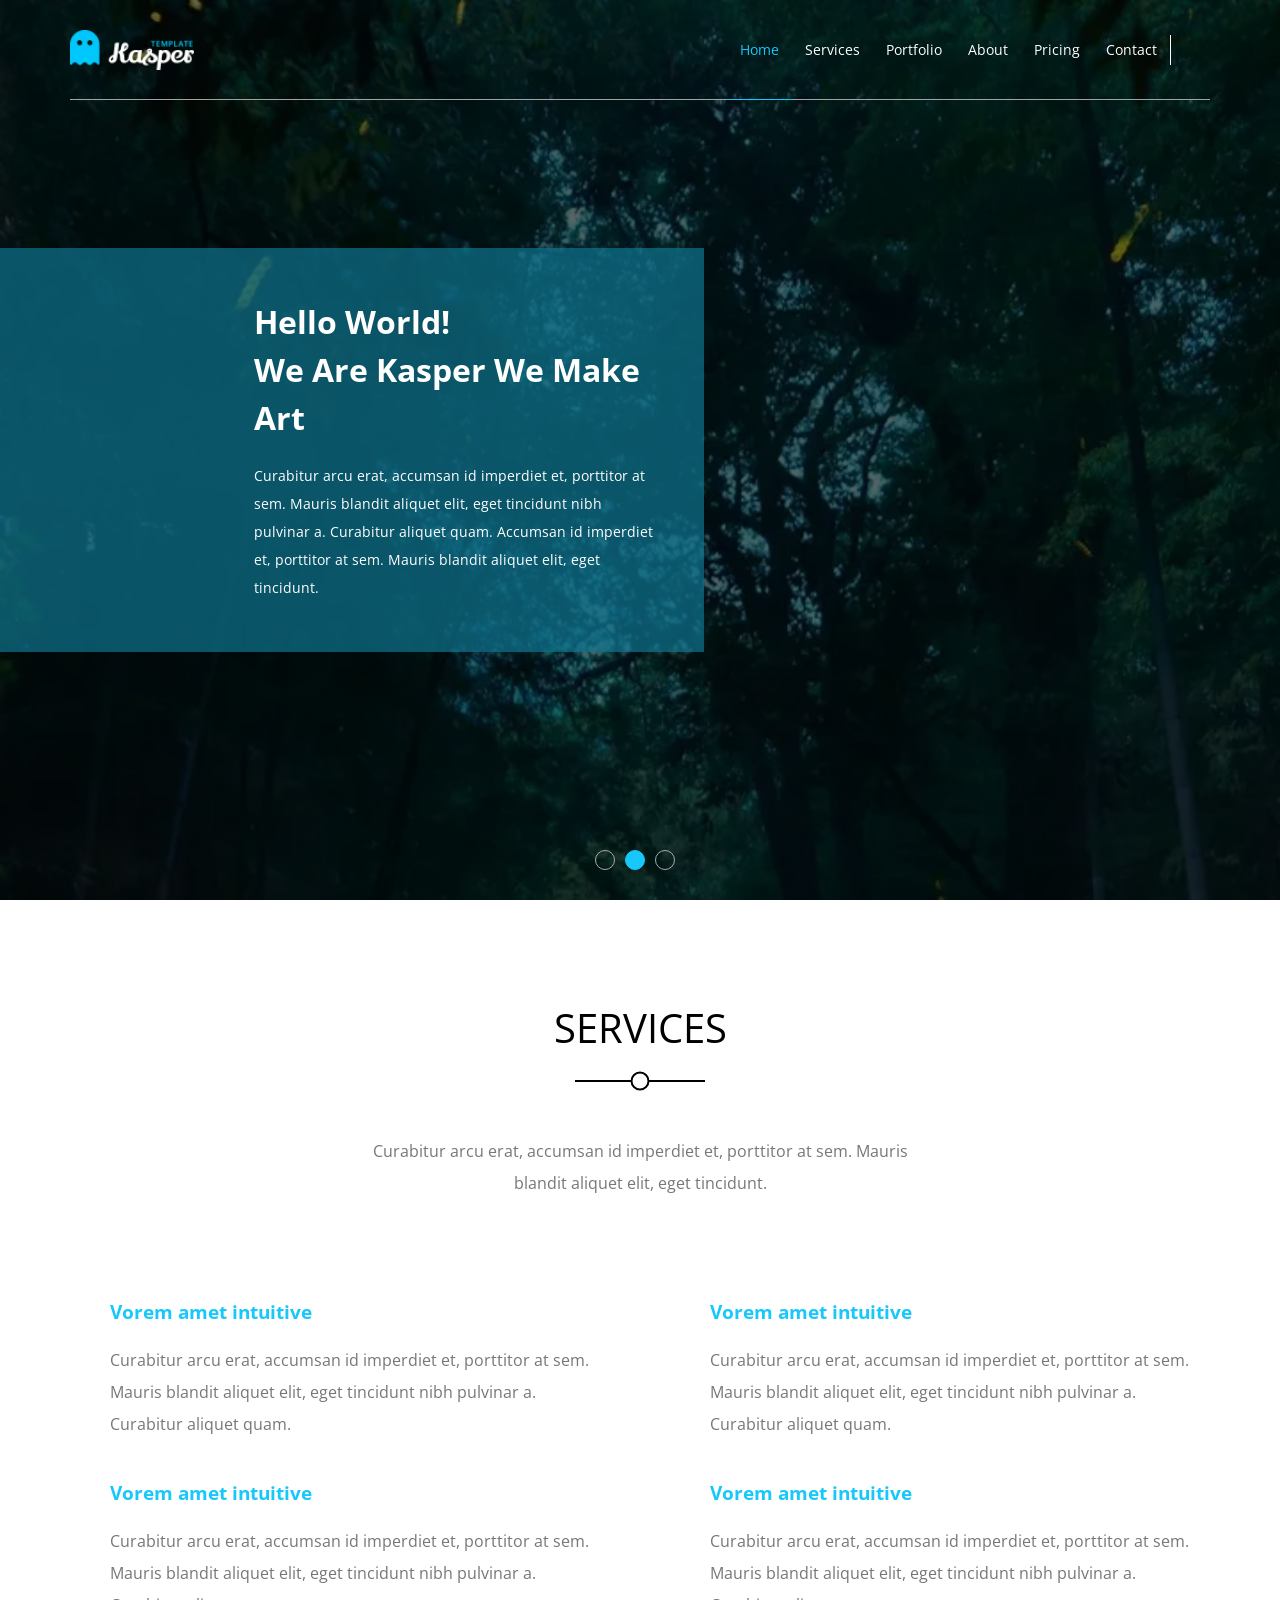
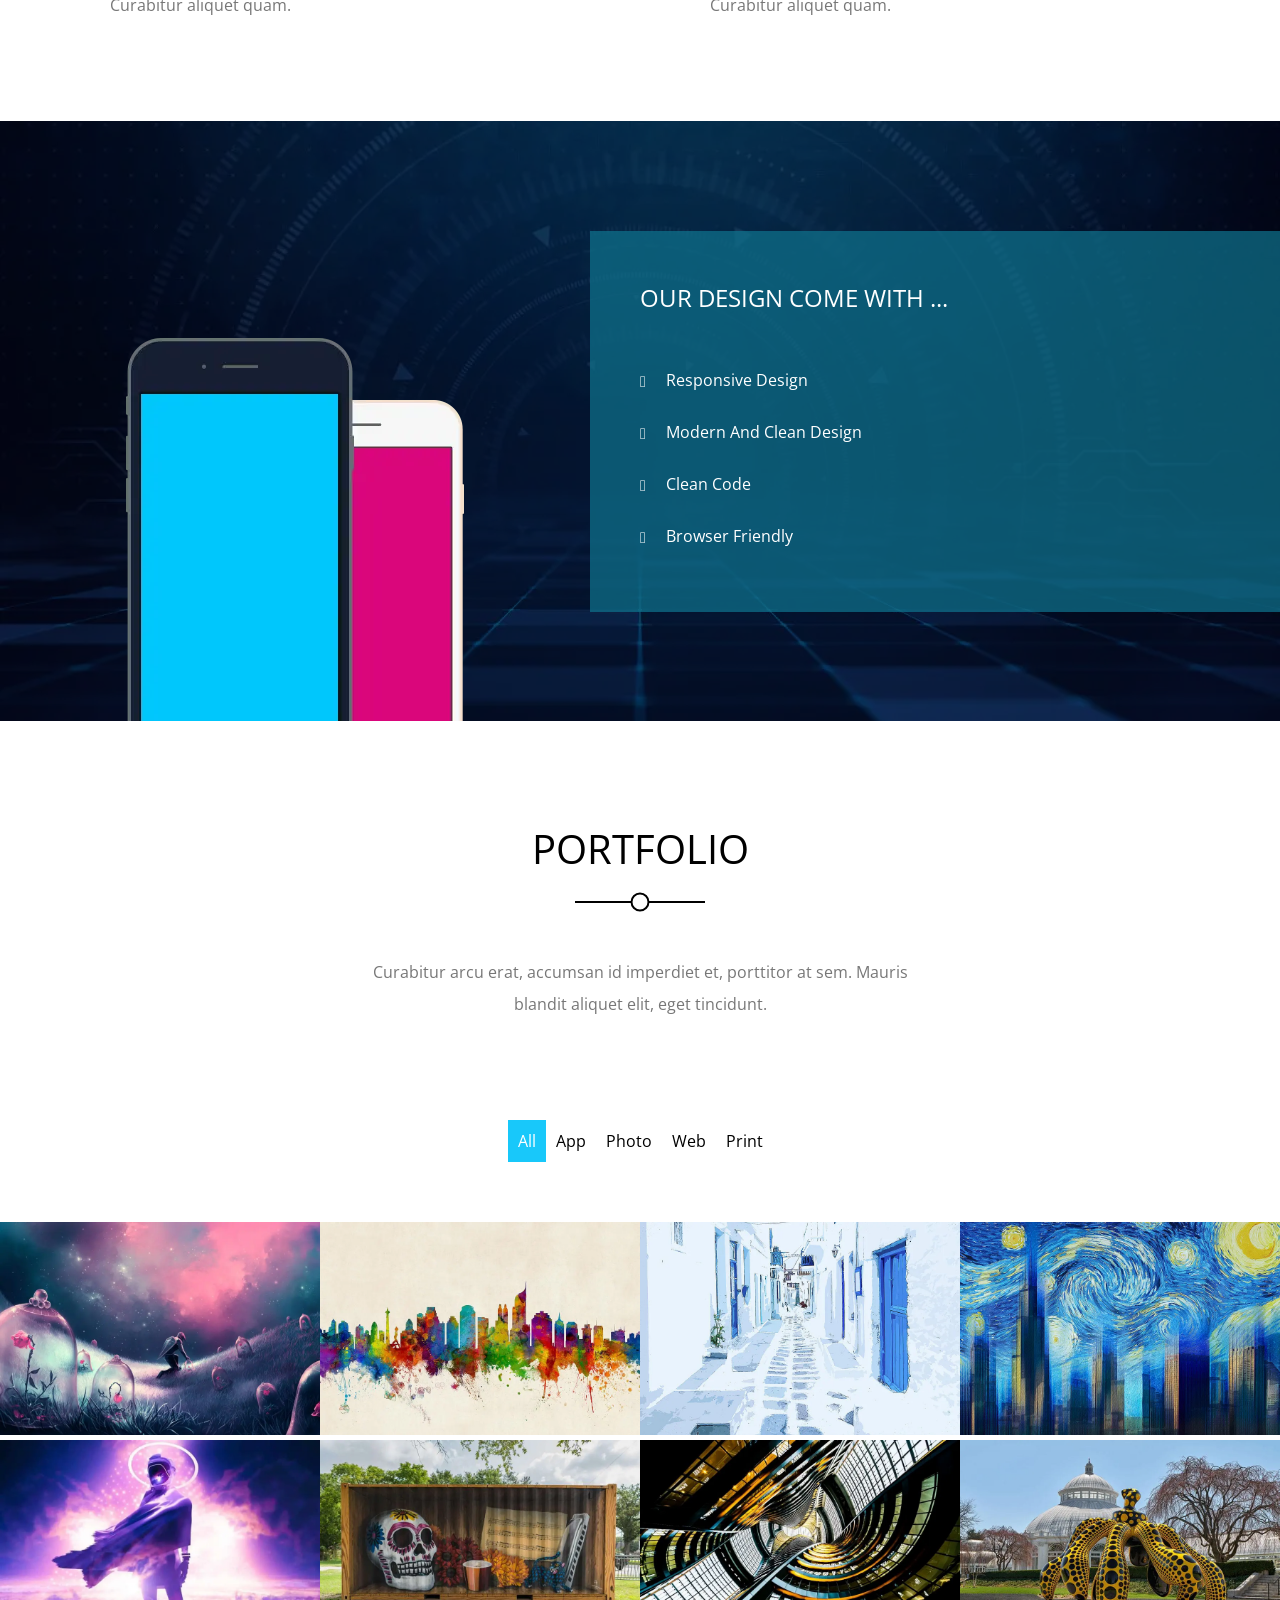
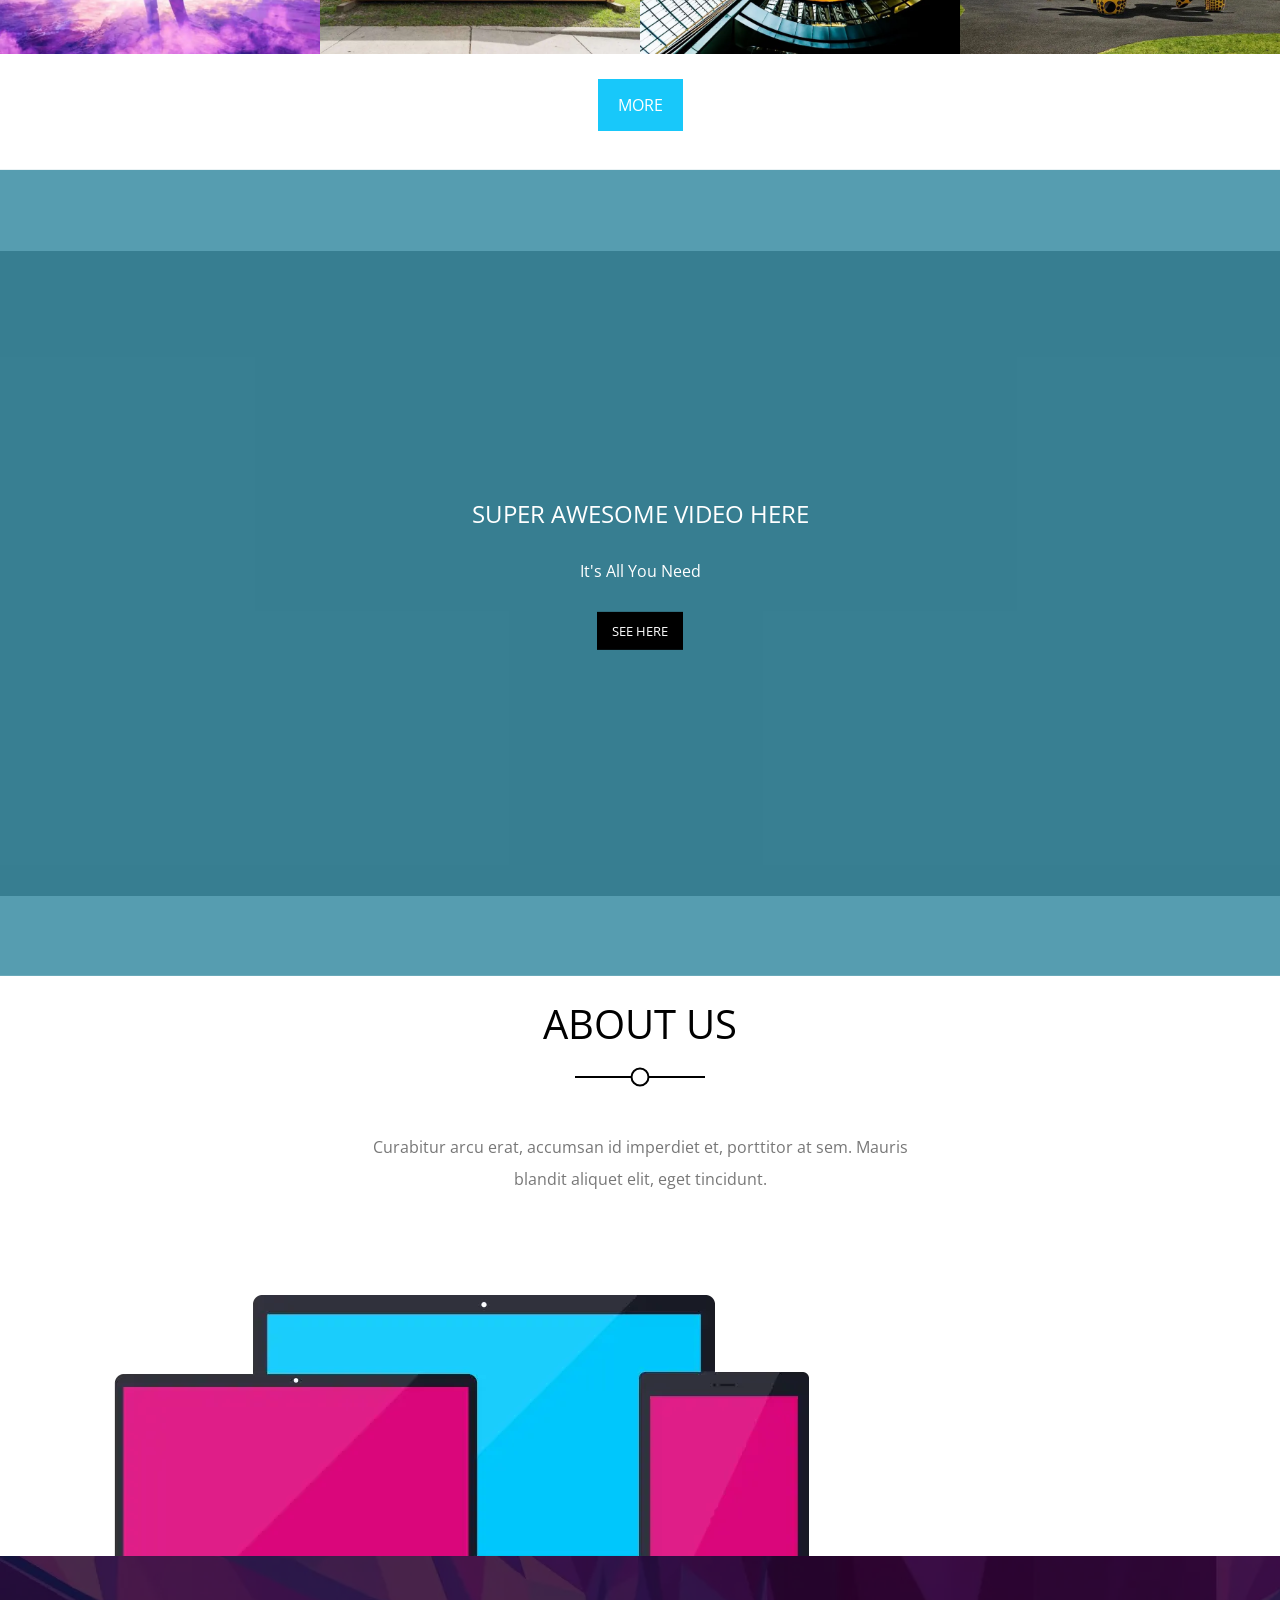
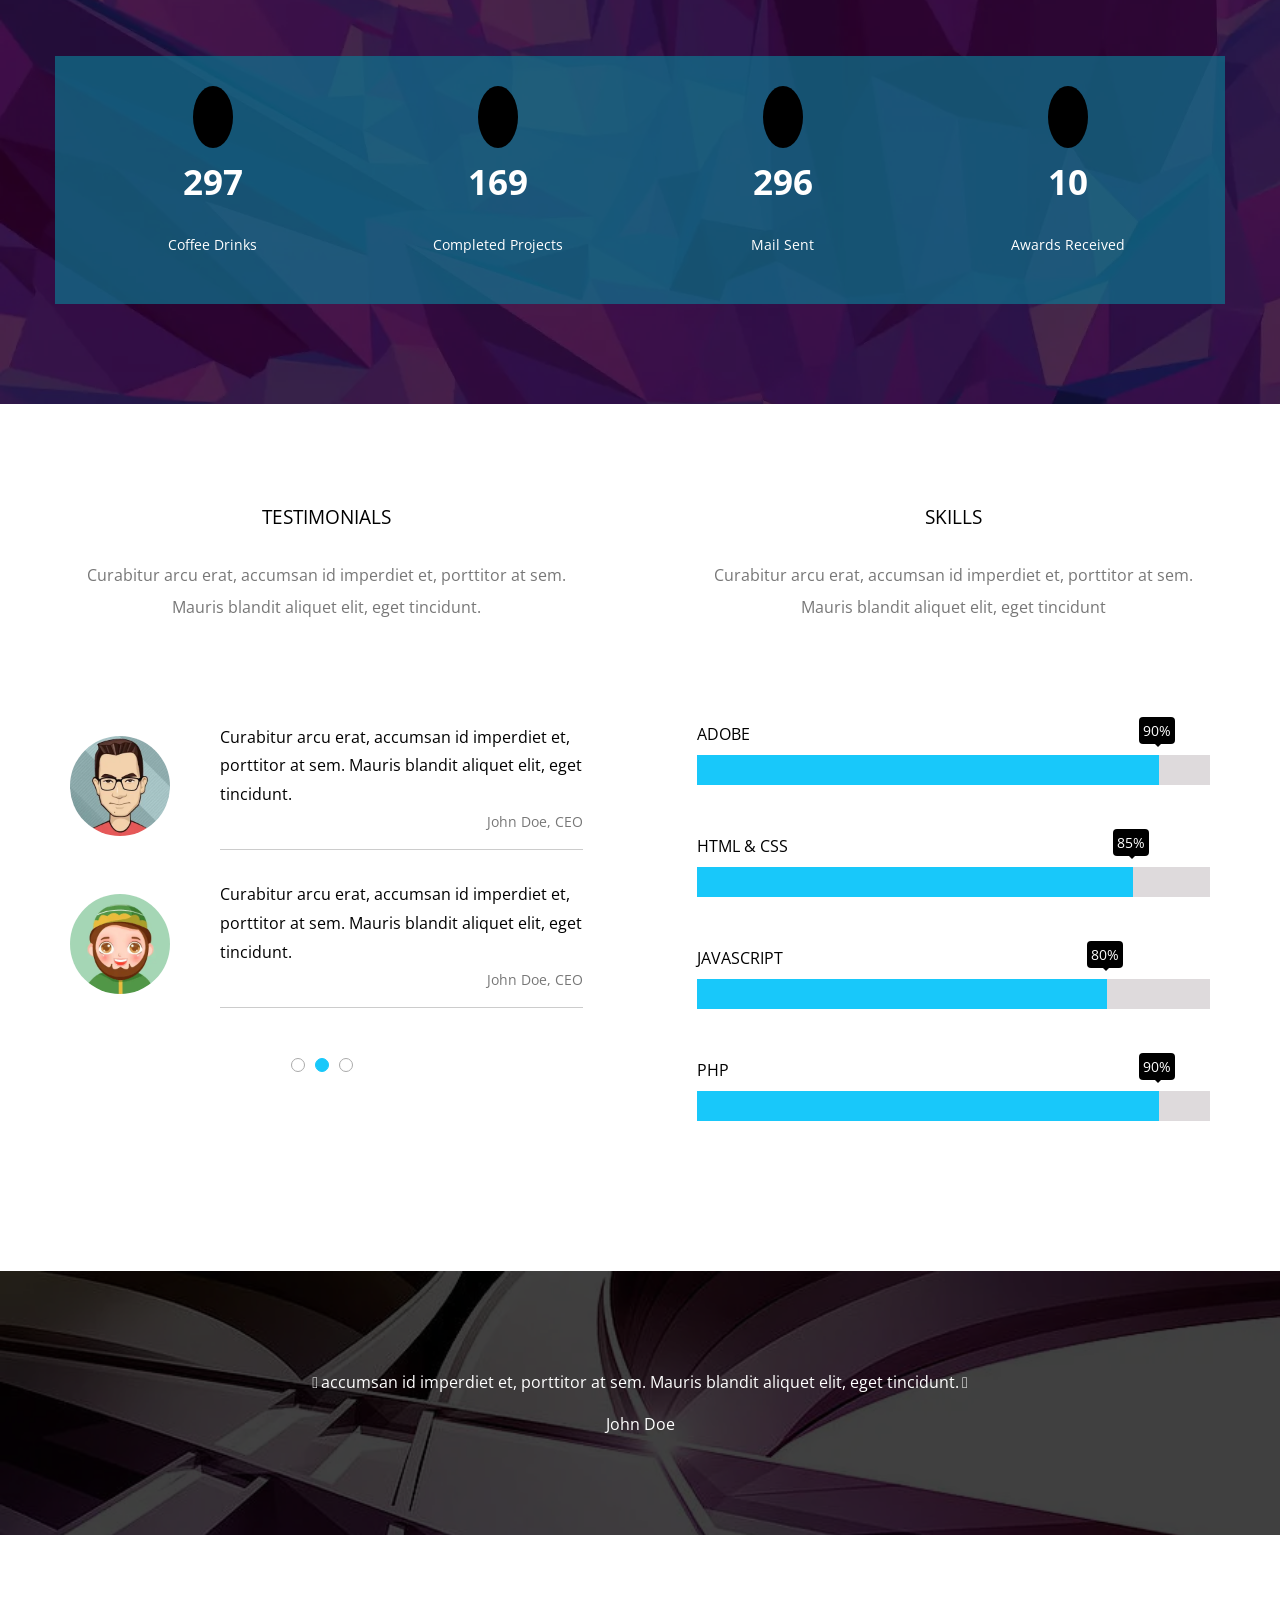
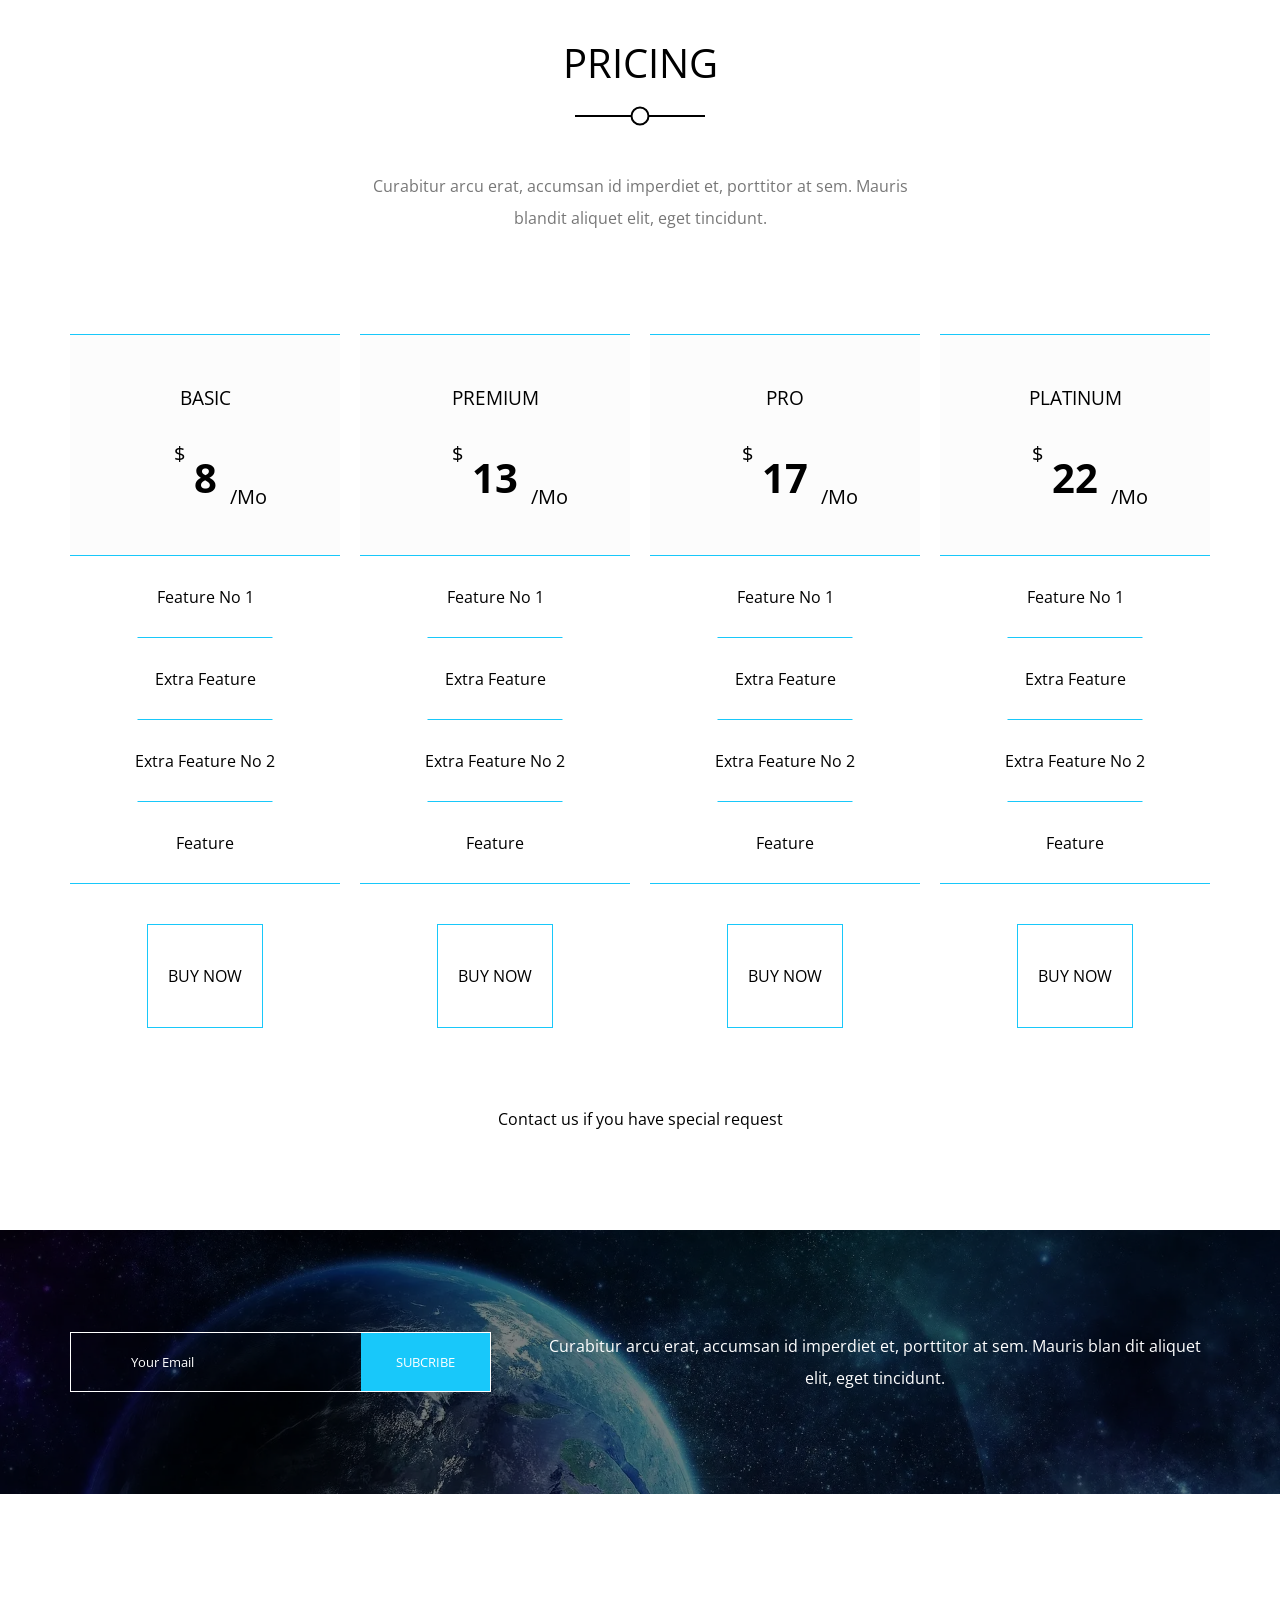
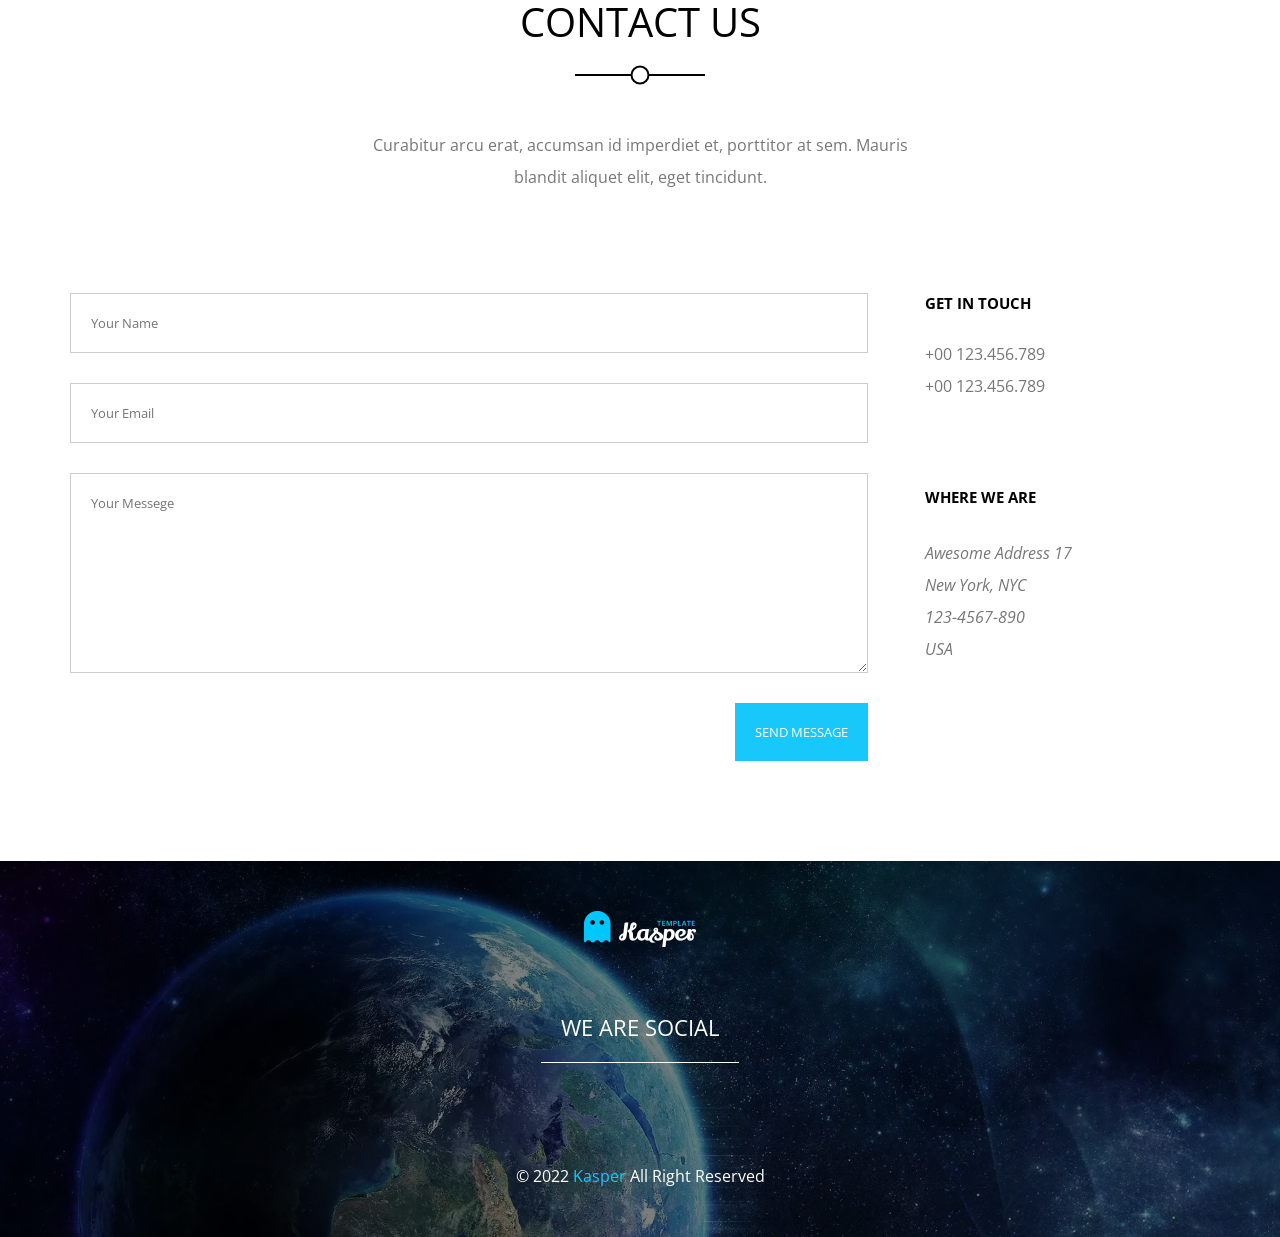
==== index.html @ f3345adc "Second Web Template But With JS" ====
<!DOCTYPE html>
<html>
  <head>
    <meta charset="utf-8" />
    <meta http-equiv="X-UA-Compatible" content="ie=edge" />
    <meta name="viewport" content="width=device-width" />
    <meta name="" content="width=device-width" />
    <title>Kasper | Template Two</title>
    <!-- Main Template CSS File -->
    <link rel="stylesheet" href="css/main.css" />
    <!-- Font Awesome Library -->
    <link rel="stylesheet" href="css/all.min.css" />
    <!-- Render All Elements Normally -->
    <link rel="stylesheet" href="css/normalize.css" />
    <!-- Google Fonts -->
    <link rel="preconnect" href="https://fonts.googleapis.com" />
    <link rel="preconnect" href="https://fonts.gstatic.com" crossorigin />
    <link
      href="https://fonts.googleapis.com/css2?family=Open+Sans:wght@400;700&display=swap"
      rel="stylesheet"
    />
    <!-- Set the favicon for the website -->
    <link rel="shortcut icon" href="assets/favicon.webp" type="image/x-icon" />
  </head>
  <body>
    <!-- Start Header -->
    <header>
      <div class="container">
        <img src="assets/logo.webp" alt="logo" />
        <nav>
          <i class="fas fa-bars toggle-menu"></i>
          <ul>
            <li><a href="#home" class="active">Home</a></li>
            <li><a href="#services">Services</a></li>
            <li><a href="#portfolio">Portfolio</a></li>
            <li><a href="#about">About</a></li>
            <li><a href="#pricing">Pricing</a></li>
            <li><a href="#contact">Contact</a></li>
          </ul>
          <div class="form">
            <i class="fas fa-search"></i>
            <input class="search" type="search" id="header-search"> 
          </div>
        </nav>
      </div>
    </header>
    <!-- End Header -->
    <!-- Start Landing -->
    <div id="home" class="landing">
      <div class="overlay">
        <div class="text">
          <div class="content">
            <h2>
              Hello World! <br />
              We Are Kasper We Make Art
            </h2>
            <p>
              Curabitur arcu erat, accumsan id imperdiet et, porttitor at sem.
              Mauris blandit aliquet elit, eget tincidunt nibh pulvinar a.
              Curabitur aliquet quam. Accumsan id imperdiet et, porttitor at
              sem. Mauris blandit aliquet elit, eget tincidunt.
            </p>
          </div>
        </div>
      </div>
      <div class="fas fa-angle-left change-pos fa-2x"></div>
      <div class="fas fa-angle-right change-pos fa-2x"></div>
      <ul>
        <li></li>
        <li class="active"></li>
        <li></li>
      </ul>
    </div>
    <!-- End Landing -->
    <!-- Start Services -->
    <div id="services" class="services">
      <div class="container">
        <div class="main-heading">
          <h2>services</h2>
          <p>
            Curabitur arcu erat, accumsan id imperdiet et, porttitor at sem.
            Mauris blandit aliquet elit, eget tincidunt.
          </p>
        </div>
        <div class="boxes">
          <div class="box st">
            <i class="fas fa-desktop fa-3x"></i>
            <div class="text">
              <h3>Vorem amet intuitive</h3>
              <p>
                Curabitur arcu erat, accumsan id imperdiet et, porttitor at sem.
                Mauris blandit aliquet elit, eget tincidunt nibh pulvinar a.
                Curabitur aliquet quam.
              </p>
            </div>
          </div>
          <div class="box nd">
            <i class="fas fa-cog fa-3x"></i>
            <div class="text">
              <h3>Vorem amet intuitive</h3>
              <p>
                Curabitur arcu erat, accumsan id imperdiet et, porttitor at sem.
                Mauris blandit aliquet elit, eget tincidunt nibh pulvinar a.
                Curabitur aliquet quam.
              </p>
            </div>
          </div>
          <div class="box 3th">
            <i class="fas fa-pencil-ruler fa-3x"></i>
            <div class="text">
              <h3>Vorem amet intuitive</h3>
              <p>
                Curabitur arcu erat, accumsan id imperdiet et, porttitor at sem.
                Mauris blandit aliquet elit, eget tincidunt nibh pulvinar a.
                Curabitur aliquet quam.
              </p>
            </div>
          </div>
          <div class="box 4th">
            <i class="fas fa-camera fa-3x"></i>
            <div class="text">
              <h3>Vorem amet intuitive</h3>
              <p>
                Curabitur arcu erat, accumsan id imperdiet et, porttitor at sem.
                Mauris blandit aliquet elit, eget tincidunt nibh pulvinar a.
                Curabitur aliquet quam.
              </p>
            </div>
          </div>
        </div>
      </div>
    </div>
    <!-- End Services -->
    <!-- Start Design -->
    <div class="design">
      <div id="design-image" class="image">
        <img src="./assets/mobile.webp" alt="mobile" />
      </div>
      <div id="design-text" class="text">
        <h2>our design come with ...</h2>
        <ul>
          <li>Responsive Design</li>
          <li>Modern And Clean Design</li>
          <li>Clean Code</li>
          <li>Browser Friendly</li>
        </ul>
      </div>
    </div>
    <!-- End Design -->
    <!-- Start Portfolio -->
    <div id="portfolio" class="portfolio">
      <div class="container">
        <div class="main-heading">
          <h2>portfolio</h2>
          <p>
            Curabitur arcu erat, accumsan id imperdiet et, porttitor at sem.
            Mauris blandit aliquet elit, eget tincidunt.
          </p>
        </div>
        <ul class="shuffle">
          <li class="active">All</li>
          <li>App</li>
          <li>Photo</li>
          <li>Web</li>
          <li>Print</li>
        </ul>
      </div>
      <div class="imgs-container">
        <div class="box">
          <img src="assets/shuffle-01.webp" alt="" />
          <div class="caption">
            <h4>Awesome Image</h4>
            <p>Photography</p>
          </div>
        </div>
        <div class="box">
          <img src="assets/shuffle-02.webp" alt="" />
          <div class="caption">
            <h4>Awesome Image</h4>
            <p>Photography</p>
          </div>
        </div>
        <div class="box">
          <img src="assets/shuffle-03.webp" alt="" />
          <div class="caption">
    <h4>Awesome Image</h4>
            <p>Photography</p>
          </div>
        </div>
        <div class="box">
          <img src="assets/shuffle-04.webp" alt="" />
          <div class="caption">
            <h4>Awesome Image</h4>
            <p>Photography</p>
          </div>
        </div>
        <div class="box">
          <img src="assets/shuffle-05.webp" alt="" />
          <div class="caption">
            <h4>Awesome Image</h4>
            <p>Photography</p>
          </div>
        </div>
        <div class="box">
          <img src="assets/shuffle-06.webp" alt="" />
          <div class="caption">
            <h4>Awesome Image</h4>
            <p>Photography</p>
          </div>
        </div>
        <div class="box">
          <img src="assets/shuffle-07.webp" alt="" />
          <div class="caption">
            <h4>Awesome Image</h4>
            <p>Photography</p>
          </div>
        </div>
        <div class="box">
          <img src="assets/shuffle-08.webp" alt="" />
          <div class="caption">
            <h4>Awesome Image</h4>
            <p>Photography</p>
          </div>
        </div>
      </div>
      <div class="more">
        <a href="#">more</a>
      </div>
    </div>
    <!-- End Portfolio -->
    <!-- Start Video -->
    <div class="video">
      <video muted autoplay loop>
        <source src="assets/awesome-video.mp4" type="video/mp4" />
      </video>
      <div class="text">
        <h2>Super Awesome Video Here</h2>
        <p>It's All You Need</p>
        <button>See Here</button>
      </div>
    </div>
    <!-- End Video -->
    <!-- Start About -->
    <div id="about" class="about">
      <div class="container">
        <div class="main-heading">
          <h2>about us</h2>
          <p>
            Curabitur arcu erat, accumsan id imperdiet et, porttitor at sem.
            Mauris blandit aliquet elit, eget tincidunt.
          </p>
        </div>
        <img id="about-image" src="./assets/about.webp" alt="" />
      </div>
    </div>
    <!-- End About -->
    <!-- Start Status -->
    <div class="status">
      <div class="container">
        <div class="box">
          <i class="fas fa-mug-hot"></i>
          <span class="num" data-goal="1236">0</span>
          <p>Coffee Drinks</p>
        </div>
        <div class="box">
          <i class="fas fa-folder"></i>
          <span class="num" data-goal="256">0</span>
          <p>Completed Projects</p>
        </div>
        <div class="box">
          <i class="fas fa-envelope"></i>
          <span class="num" data-goal="1743">0</span>
          <p>Mail Sent</p>
        </div>
        <div class="box">
          <i class="fas fa-trophy"></i>
          <span class="num" data-goal="17">0</span>
          <p>Awards Received</p>
        </div>
      </div>
    </div>
    <!-- End Status -->
    <div class="ourskills">
      <div class="container">
        <div class="testimonials">
          <h3>Testimonials</h3>
          <p>
            Curabitur arcu erat, accumsan id imperdiet et, porttitor at sem.
            Mauris blandit aliquet elit, eget tincidunt.
          </p>
          <div class="person">
            <img src="assets/skills-01.webp" alt="" />
            <div class="text">
              Curabitur arcu erat, accumsan id imperdiet et, porttitor at sem.
              Mauris blandit aliquet elit, eget tincidunt.
              <p>John Doe, CEO</p>
            </div>
          </div>
          <div class="person">
            <img src="assets/skills-02.webp" alt="" />
            <div class="text">
              Curabitur arcu erat, accumsan id imperdiet et, porttitor at sem.
              Mauris blandit aliquet elit, eget tincidunt.
              <p>John Doe, CEO</p>
            </div>
          </div>
          <ul class="bullets">
            <li></li>
            <li class="active"></li>
            <li></li>
          </ul>
        </div>

        <div class="skills">
          <h3>Skills</h3>
          <p>
            Curabitur arcu erat, accumsan id imperdiet et, porttitor at sem.
            Mauris blandit aliquet elit, eget tincidunt
          </p>
          <div class="prog-holder">
            <h4>Adobe</h4>
            <div class="prog">
              <span style="width: 0" data-progress="90%"></span>
            </div>
          </div>
          <div class="prog-holder">
            <h4>Html &amp; Css</h4>
            <div class="prog">
              <span style="width: 0" data-progress="85%"></span>
            </div>
          </div>
          <div class="prog-holder">
            <h4>Javascript</h4>
            <div class="prog">
              <span style="width: 0" data-progress="80%"></span>
            </div>
          </div>
          <div class="prog-holder">
            <h4>Php</h4>
            <div class="prog">
              <span style="width: 0" data-progress="90%"></span>
            </div>
          </div>
        </div>
      </div>
    </div>
    <!-- End OurSkills -->
    <!-- Start Quote -->
    <div class="qoute">
      <div class="container">
        <q
          >accumsan id imperdiet et, porttitor at sem. Mauris blandit aliquet
          elit, eget tincidunt.</q
        >
        <span>John Doe</span>
      </div>
    </div>
    <!-- End Quote -->
    <!-- Start Pricing -->
    <div id="pricing" class="pricing">
      <div class="container">
        <div class="main-heading">
          <h2>pricing</h2>
          <p>
            Curabitur arcu erat, accumsan id imperdiet et, porttitor at sem.
            Mauris blandit aliquet elit, eget tincidunt.
          </p>
        </div>
        <div class="plans">
          <div class="plan">
            <div class="head">
              <h3>basic</h3>
              <span class="price" data-goal="19">0</span>
            </div>
            <ul>
              <li>Feature No 1</li>
              <li>Extra Feature</li>
              <li>Extra Feature No 2</li>
              <li>Feature</li>
            </ul>
            <div class="footer">
              <a href="#" class="buy">buy now</a>
            </div>
          </div>
          <div class="plan">
            <div class="head">
              <h3>premium</h3>
              <span class="price" data-goal="29">0</span>
            </div>
            <ul>
              <li>Feature No 1</li>
              <li>Extra Feature</li>
              <li>Extra Feature No 2</li>
              <li>Feature</li>
            </ul>
            <div class="footer">
              <a href="#" class="buy">buy now</a>
            </div>
          </div>
          <div class="plan">
            <div class="head">
              <h3>pro</h3>
              <span class="price" data-goal="39">0</span>
            </div>
            <ul>
              <li>Feature No 1</li>
              <li>Extra Feature</li>
              <li>Extra Feature No 2</li>
              <li>Feature</li>
            </ul>
            <div class="footer">
              <a href="#" class="buy">buy now</a>
            </div>
          </div>
          <div class="plan">
            <div class="head">
              <h3>platinum</h3>
              <span class="price" data-goal="49">0</span>
            </div>
            <ul>
              <li>Feature No 1</li>
              <li>Extra Feature</li>
              <li>Extra Feature No 2</li>
              <li>Feature</li>
            </ul>
            <div class="footer">
              <a href="#" class="buy">buy now</a>
            </div>
          </div>
        </div>
        <p class="contact-p">Contact us if you have special request</p>
      </div>
    </div>
    <!-- End Pricing -->
    <!-- Start Subscribe -->
    <div class="subscribe">
      <div class="container">
        <form action="">
          <i class="far fa-envelope fa-lg"></i>
          <input type="email" name="mail" placeholder="Your Email" />
          <input type="submit" value="Subcribe" />
        </form>
        <p>
          Curabitur arcu erat, accumsan id imperdiet et, porttitor at sem.
          Mauris blan dit aliquet elit, eget tincidunt.
        </p>
      </div>
    </div>
    <!-- End Subscribe -->
    <!-- Start Contact -->
    <div id="contact" class="contact">
      <div class="container">
        <div class="main-heading">
          <h2>contact us</h2>
          <p>
            Curabitur arcu erat, accumsan id imperdiet et, porttitor at sem.
            Mauris blandit aliquet elit, eget tincidunt.
          </p>
        </div>
        <div class="content">
          <form action="">
            <input
              type="text"
              class="main-input"
              name="name"
              placeholder="Your Name"
            />
            <input
              type="email"
              name="mail"
              class="main-input"
              placeholder="Your Email"
            />
            <textarea
              name="message"
              class="main-input"
              placeholder="Your Messege"
            ></textarea>
            <input type="submit" value="Send Message" />
          </form>
          <div class="info">
            <h4>Get In Touch</h4>
            <span class="phone">+00 123.456.789</span>
            <span class="phone">+00 123.456.789</span>
            <h4>Where We Are</h4>
            <address>
              Awesome Address 17 <br />
              New York, NYC <br />
              123-4567-890 <br />
              USA
            </address>
          </div>
        </div>
      </div>
    </div>
    <!-- End Contact -->
    <!-- Start Footer -->
    <footer>
      <div class="container">
        <img src="assets/logo.webp" alt="" />
        <p>we are social</p>
        <div class="social-icons">
          <i class="fab fa-facebook"></i>
          <i class="fab fa-twitter"></i>
          <i class="fas fa-home"></i>
          <i class="fab fa-linkedin"></i>
        </div>
        <p class="copyright">&copy; 2022 <span>Kasper</span> All Right Reserved </p>
      </div>
    </footer>
    <!-- End Footer -->
    <!-- Eruda Web Dev -->
    <!-- <script src="./eruda.js"></script> -->
    <!-- <script>eruda.init();</script> -->
    <script src="js/main.js"></script>
  </body>
</html>
---- css/main.css ----
:root {
  --main-transition: .8s;
}

/* Start Global Rules */
* {
  box-sizing: border-box;
  font-family: "Open Sans", sans-serif;
  margin: 0;
  padding: 0;
}

html {
  scroll-behavior: smooth;
}

body {
  font-family: "Open Sans", sans-serif;
  position: relative;
}

.container {
  padding-left: 15px;
  padding-right: 15px;
  margin-left: auto;
  margin-right: auto;
}

@media (min-width: 768px) {
  .container {
    width: 750px;
  }
}

@media (min-width: 992px) {
  .container {
    width: 970px;
  }
}

@media (min-width: 1200px) {
  .container {
    width: 1170px;
  }
}

ul li {
  list-style: none;
}

/* Start Components*/
.main-heading {
  text-align: center;
}
.main-heading h2 {
  padding-bottom: 80px;
  font-size: 40px;
  font-weight: normal;
  text-transform: uppercase;
  position: relative;
}
.main-heading h2:before {
  content: "";
  position: absolute;
  top: 60%;
  left: 50%;
  height: 2px;
  width: 130px;
  background-color: #000;
  transform: translate(-50%, -50%);
}
.main-heading h2:after {
  content: "";
  position: absolute;
  top: 60%;
  left: 50%;
  height: 15px;
  width: 15px;
  background-color: #fff;
  border: 2px solid #000;
  border-radius: 50%;
  transform: translate(-50%, -50%);
}
.main-heading p {
  text-align: center;
  width: 550px;
  max-width: 100%;
  color: #777;
  line-height: 2;
  font-weight: normal;
  margin: auto;
  margin-bottom: 100px;
}
.box i {
  transition: var(--main-transition);
}

/* End Components */
/* End Global Rules */
/* Start Header */
header {
  width: 100%;
  position: absolute;
  left: 0;
  z-index: 3;
}
header .container {
  min-height: 97px;
  display: flex;
  justify-content: space-between;
  align-items: center;
  position: relative;
}
header .container::after {
  content: "";
  position: absolute;
  left: 15px;
  bottom: 0;
  height: 1px;
  width: calc(100% - 30px);
  background-color: #a2a2a2;
}
header .container img {
  height: 40px;
}
header .container nav {
  display: flex;
  justify-content: flex-end;
  align-items: center;
  flex: 1;
}
header .container nav .toggle-menu {
  color: #fff;
  font-size: 22px;
  margin-right: 15px;
}
header .container nav ul {
  transition: var(--main-transition);
}
header .container nav ul a {
  display: block;
  padding: 40px 13px;
  font-size: 14px;
  color: white;
  position: relative;
  text-decoration: none;
  transition: 0.3s;
  z-index: 2;
}
header .container nav ul a.active, header .container nav ul a:hover {
  color: #18c8fa;
  border-bottom: 1px solid #18c8fa;
}
header .container nav .form {
  min-width: 40px;
  position: relative;
  height: 30px;
  position: relative;
  border-left: 1px solid #fff;
  transition: calc(var(--main-transition) / 2);
}
header .container nav .form i { 
  color: #fff;
  font-size: 20px;
  position: absolute;
  bottom: 50%;
  transform: translateY(50%);
  right: 0;
}
header .container nav .form .search {
  width: 0;
  padding: 0;
  position: absolute;
  right: 20px;
  background-color: #fff;
  margin-right: 5px;
  outline: none;
  border: none;
  transition: calc(var(--main-transition) / 2);
}
/* toggle search  */

/* Start Header Media*/
@media (min-width: 768px) {
 .start-search {
    width: 300px !important;
    padding: 6px !important;
  }
  header nav ul {
    display: flex;
  }
  header nav .toggle-menu {
    display: none;
  }
  .show-ul {
    display: none;
  }
}
@media (max-width: 768px) {
  .show-ul-mb {
    transform: translateY(0);
  }
  .start-search {
    width: 150px !important;
    padding: 6px !important;
  }
 
  header nav .show-toggle {
    display: none;
  }
  header nav ul {
    display: flex;
    flex-direction: column;
    top: 100%;
    position: absolute;
    left: 0;
    width: 100%;
    background-color: rgba(0, 0, 0, 0.5);
    transform: translateY(-500%);
    z-index: -1;
    
  }
  header nav ul a {
    padding: 15px !important;
  }
}
/* End Header Media */
/* End Header */
/* Start Landing */
.landing {
  min-height: 100vh;
  width: 100vw;
  position: relative;
  background-color: #1f2021;
  background-image: url("../../../assets/landing-2.webp");
  background-size: cover;
  background-repeat: no-repeat;
  transition: .5s;
}
.landing .overlay {
  display: flex;
  justify-content: center;
  align-items: stretch;
  width: 100%;
  height: 100%;
  position: absolute;
  background-color: rgba(0, 0, 0, 0.6);
}
.landing .overlay .text {
  width: 55%;
  padding: 50px;
  display: flex;
  justify-content: flex-end;
  align-items: center;
  position: absolute;
  left: 0;
  top: 50%;
  color: white;
  background-color: rgba(15, 116, 143, 0.7);
  transform: translate(-100%, -50%);
  transition: var(--main-transition);
}
.landing .overlay .text .content {
  max-width: 400px;
}
.landing .overlay .text .content h2 {
  line-height: 1.5;
  margin-bottom: 20px;
  font-size: 32px;
  font-weight: bold;
}
.landing .overlay .text .content p {
  line-height: 2;
  font-size: 14px;
}
.landing .change-pos {
  position: absolute;
  top: 50%;
  transform: translateY(-50%);
  color: #fff;
}
.landing .fa-angle-left {
  left: 30px;
}
.landing .fa-angle-right {
  right: 30px;
}
.landing ul {
  display: flex;
  justify-content: center;
  position: absolute;
  bottom: 30px;
  left: 50%;
  transform: translateX(-50%);
}
.landing ul li {
  width: 20px;
  height: 20px;
  border-radius: 50%;
  border: 1px solid #aaa;
  margin-right: 10px;
  transition: .5s;
}
.landing ul li.active {
  background-color: #18c8fa;
  border-color: #18c8fa;
}

/* Start Landing media */
@media (max-width: 767px) {
  .landing .overlay .text {
    width: 100%;
  }
  .landing .overlay .text .content {
    max-width: 100%;
  }
  .landing .change-pos {
    display: none;
  }
}
/* End Landing Media */
/* End Landing */
/* Start Services */
.services {
  padding-top: 100px;
  padding-bottom: 100px;
}
.services .box h3 {
  color: #18c8fa;
  margin-bottom: 20px;
}
.services .box p {
  line-height: 2;
  color: #777;
  font-weight: normal;
}

/* Start Services Media */
@media (max-width: 767px) {
  .services .boxes {
    text-align: center;
  }
  .services .boxes .box {
    margin-bottom: 40px;
  }
  .services .boxes .box .text {
    margin-top: 40px;
  }
  .services .boxes .box h3 {
    margin-bottom: 20px;
  }
}
@media (min-width: 767px) {
  .services .boxes {
    display: grid;
    grid-template-columns: repeat(auto-fill, minmax(450px, 1fr));
    gap: 40px 60px;
  }
  .services .boxes .box {
    display: flex;
    align-items: center;
  }
  .services .boxes .box i {
    height: fit-content;
  }
  .services .boxes .box .text {
    margin-left: 40px;
  }
}
/* End Services Media */
/* End Services */
/* Start Design */
.design {
  display: flex;
  height: 600px;
  padding-top: 100px;
  padding-bottom: 100px;
  background-image: url("../../../assets/design-features.webp");
  background-position: cover;
  align-items: center;
  position: relative;
  overflow: hidden;
}
.design::before {
  display: flex;
  justify-content: center;
  align-items: stretch;
  content: "";
  width: 100%;
  height: 100%;
  position: absolute;
  left: 0;
  top: 0;
  background-color: rgba(0, 0, 0, 0.6);
}
.design .image {
  text-align: center;
  flex: 1;
  position: relative;
  transform: translateY(100%);
  transition: var(--main-transition);
}
.design .image img {
  position: relative;
  bottom: -150px;
}
.design .text {
  color: #fff;
  flex: 1;
  position: relative;
  padding: 50px;
  background-color: rgba(15, 116, 143, 0.7);
}
.design .text {
  transform: translateX(100%);
  transition: var(--main-transition);
}
.design .text h2 {
  font-weight: normal;
  text-transform: uppercase;
  margin-bottom: 40px;
}
.design .text ul li {
  padding: 15px 0;
}
.design .text ul li:before {
  font-family: "Font Awesome 6 Free";
  content: "\f108";
  font-weight: bold;
  margin-right: 20px;
  position: relative;
  top: 1px;
}

/* Start Design Media */
@media (max-width: 767px) {
  .design .image {
    display: none;
  }
}
/* End Design Media */
/* End Design */
/* Start Portfolio */
.portfolio {
  padding-top: 100px;
  padding-bottom: 100px;
}
.portfolio .shuffle {
  display: flex;
  justify-content: center;
}
.portfolio .shuffle li {
  padding: 10px;
  transition: .2s;
}
.portfolio .shuffle .active {
  background-color: #18c8fa;
  color: #fff;
}
.portfolio .imgs-container {
  display: flex;
  flex-wrap: wrap;
  margin-top: 60px;
}
.portfolio .imgs-container .box {
  position: relative;
  overflow: hidden;
}
.portfolio .imgs-container .box img {
  width: 100%;
  transition: 0.3s;
}
.portfolio .imgs-container .box img:hover {
  transform: rotate(3deg) scale(1.2);
}
.portfolio .imgs-container .box img:hover + .caption {
  bottom: 0;
}
.portfolio .imgs-container .box .caption {
  padding: 20px 15px;
  position: absolute;
  left: 0;
  bottom: -100%;
  width: 100%;
  background-color: #fff;
  transition: 0.3s;
}
.portfolio .imgs-container .box .caption h4 {
  font-weight: normal;
  margin-bottom: 10px;
}
.portfolio .imgs-container .box .caption p {
  color: #18c8fa;
}
.portfolio .more {
  color: #fff;
  background-color: #18c8fa;
  padding: 15px 20px;
  width: fit-content;
  margin: 20px auto;
}
.portfolio .more a {
  text-decoration: none;
  text-align: center;
  color: #fff;
  text-transform: uppercase;
}

/* Start Portfolio Media */
@media (min-width: 768px) {
  .portfolio .imgs-container .box {
    flex-basis: 50%;
  }
}
@media (min-width: 1199px) {
  .portfolio .imgs-container .box {
    flex-basis: 25%;
  }
}
/* End Portfolio Media */
/* End Portfolio */
/* Start Video */
.video {
  position: relative;
}
.video::before {
  content: "";
  width: 100%;
  height: 100%;
  position: absolute;
  left: 0;
  top: 0;
  background-color: rgba(0, 0, 0, 0.4);
}
.video video {
  width: 100%;
}
.video .text {
  display: flex;
  justify-content: center;
  align-items: center;
  flex-direction: column;
  width: 100%;
  height: 125%;
  position: absolute;
  top: 50%;
  transform: translateY(-50%);
  text-align: center;
  background-color: rgba(15, 116, 143, 0.7);
  color: #fff;
}
.video .text h2 {
  margin-bottom: 30px;
  font-weight: normal;
  text-transform: uppercase;
}
.video .text p {
  margin-bottom: 30px;
}
.video .text button {
  text-transform: uppercase;
  border: none;
  padding: 10px 15px;
  background-color: #000;
  color: #fff;
}

/* End Video */
/* Start About */
.about {
  padding-top: 100px;
  overflow: hidden;
}
.about img {
  max-width: 100%;
  position: relative;
  bottom: -120px;
  margin-top: -120px;
  text-align: center;
  transform: translateY(100%);
  transition: .8s;
}

/* Start About Media */
@media (max-width: 768px) {
  .about img {
    bottom: -60px;
    margin-top: -60px;
  }
}
/* Start About Media */
/* End About */
/* Start Status */
.status {
  position: relative;
  background-image: url("../../../assets/stats.webp");
  padding-top: 100px;
  padding-bottom: 100px;
  text-align: center;
}
.status::before {
  content: "";
  width: 100%;
  height: 100%;
  position: absolute;
  left: 0;
  top: 0;
  background-color: rgba(0, 0, 0, 0.7);
}
.status .container {
  position: relative;
  display: flex;
  flex-wrap: wrap;
  background-color: rgba(15, 116, 143, 0.7);
}
.status .container .box {
  color: #fff;
  padding: 50px;
}
.status .container .box i {
  padding: 20px;
  background-color: #000;
  border-radius: 50%;
  margin-bottom: 20px;
}
.status .container .box .num {
  display: block;
  font-size: 35px;
  font-weight: bold;
  padding: 30px 0;
}
.status .container .box p {
  font-size: 14px;
}

/* Start Status Media */
@media (max-width: 767px) {
  .status .container .box {
    flex-basis: 100%;
  }
}
@media (min-width: 768px) {
  .status .container .box {
    flex-basis: 50%;
  }
}
@media (min-width: 1199px) {
  .status .container .box {
    flex-basis: 25%;
  }
}
/* End Status Media */
/* End Status */
/* Start Skills */
.ourskills {
  padding-top: 100px;
  padding-bottom: 100px;
}
.ourskills .container {
  display: flex;
  justify-content: space-between;
  flex-wrap: wrap;
}
.ourskills .container > div > h3 {
  margin: 0 0 30px;
  font-weight: normal;
  text-align: center;
  text-transform: uppercase;
}
.ourskills .container > div > p {
  color: #777;
  line-height: 2;
  margin-bottom: 100px;
  text-align: center;
}
.ourskills .container .testimonials .person {
  display: flex;
  margin-bottom: 30px;
  align-items: center;
}
.ourskills .container .testimonials .person img {
  width: 100px;
  border-radius: 50%;
  margin-right: 50px;
}
.ourskills .container .testimonials .person .text {
  line-height: 1.8;
  border-bottom: 1px solid #ccc;
}
.ourskills .container .testimonials .person .text p {
  color: #777;
  font-size: 14px;
  text-align: right;
  margin-bottom: 15px;
}
.ourskills .container .testimonials .bullets {
  margin-top: 50px;
  margin-bottom: 50px;
  display: flex;
  justify-content: center;
}
.ourskills .container .testimonials .bullets li {
  width: 14px;
  height: 14px;
  border-radius: 50%;
  border: 1px solid #aaa;
  margin-right: 10px;
}
.ourskills .container .testimonials .bullets li.active {
  background-color: #18c8fa;
  border-color: #18c8fa;
}
.ourskills .container .skills .prog-holder {
  margin-bottom: 50px;
}
.ourskills .container .skills .prog-holder h4 {
  margin-bottom: 10px;
  font-weight: normal;
  text-transform: uppercase;
}
.ourskills .container .skills .prog-holder .prog {
  background-color: #dedadc;
  height: 30px;
}
.ourskills .container .skills .prog-holder span {
  display: block;
  background-color: #18c8fa;
  height: 100%;
  position: relative;
  transition: 1s;
}
.ourskills .container .skills .prog-holder span:before {
  content: attr(data-progress);
  position: absolute;
  right: -16px;
  top: -38px;
  font-weight: normal;
  font-size: 14px;
  color: #fff;
  background-color: #000;
  padding: 4px 3px;
  width: 30px;
  border-radius: 4px;
  text-align: center;
}
.ourskills .container .skills .prog-holder span:after {
  content: "";
  border-width: 7px;
  border-style: solid;
  border-color: #000 transparent transparent;
  position: absolute;
  right: -6px;
  top: -15px;
}

/* Start Skills Media */
@media (max-width: 767px) {
  .ourskills .testimonials .person {
    flex-direction: column;
    text-align: center;
  }
  .ourskills .testimonials .person img {
    margin: 0 auto 20px !important;
  }
}
@media (min-width: 992px) {
  .ourskills .container > div {
    flex-basis: 45%;
  }
}
/* End Skills Media */
/* End Skills */
/* Start Quote */
.qoute {
  padding-top: 100px;
  padding-bottom: 100px;
  background-image: url("../../../assets/quote.webp");
  background-size: cover;
  position: relative;
  text-align: center;
}
.qoute::before {
  content: "";
  position: absolute;
  content: "";
  width: 100%;
  height: 100%;
  position: absolute;
  left: 0;
  top: 0;
  background-color: rgba(0, 0, 0, 0.75);
}
.qoute .container {
  position: relative;
  color: #fff;
}
.qoute .container q {
  display: block;
  margin-bottom: 20px;
}
.qoute .container q:before {
  font-family: "Font Awesome 5 Free";
  content: "\f10d";
  padding-right: 3px;
  font-weight: bold;
}
.qoute .container q:after {
  font-family: "Font Awesome 5 Free";
  content: "\f10e";
  padding-left: 3px;
  font-weight: bold;
}

/* End Quote */
/* Start Pricing */
.pricing {
  margin-top: 100px;
  margin-bottom: 100px;
}
.pricing .container .plans {
  display: grid;
  grid-template-columns: repeat(auto-fill, minmax(250px, 1fr));
  gap: 20px;
  text-align: center;
}
.pricing .container .plans .head {
  background-color: #fcfcfc;
  border-top: 1px solid #18c8fa;
  border-bottom: 1px solid #18c8fa;
  padding: 50px;
}
.pricing .container .plans .head h3 {
  font-weight: normal;
  margin-bottom: 40px;
  text-transform: uppercase;
}
.pricing .container .plans .head .price {
  position: relative;
  font-size: 40px;
  font-weight: bold;
}
.pricing .container .plans .head .price::before {
  content: "$";
  position: absolute;
  font-weight: normal;
  left: -20px;
  top: -10px;
  font-size: 20px;
}
.pricing .container .plans .head .price::after {
  content: "/Mo";
  position: absolute;
  right: -50px;
  bottom: -5px;
  font-size: 20px;
  font-weight: normal;
}
.pricing .container .plans ul li {
  padding: 30px;
  position: relative;
}
.pricing .container .plans ul li:after {
  content: "";
  position: absolute;
  background-color: #18c8fa;
  width: 50%;
  height: 1px;
  left: 50%;
  bottom: -50px;
  transform: translate(-50%, -50px);
}
.pricing .container .plans ul li:last-child::after {
  width: 100% !important;
}
.pricing .container .plans .footer {
  text-transform: uppercase;
  margin: 40px auto;
  border: 1px solid #18c8fa;
  text-align: center;
  padding: 40px 20px;
  width: fit-content;
}
.pricing .container .plans .footer a {
  text-decoration: none;
  color: #000;
}
.pricing .container .contact-p {
  margin: 40px auto 10px;
  text-align: center;
}
.pricing .container .contact-a {
  display: block;
  background-color: #18c8fa;
  margin: 0 auto;
  padding: 10px;
  width: fit-content;
  color: #fff;
  text-decoration: none;
}

/* End Pricing */
/* Start Subscribe */
.subscribe {
  padding-top: 100px;
  padding-bottom: 100px;
  background-image: url("../../../assets/subscribe.webp");
  background-size: cover;
  position: relative;
}
.subscribe::before {
  content: "";
  width: 100%;
  height: 100%;
  position: absolute;
  left: 0;
  top: 0;
  background-color: rgba(0, 0, 0, 0.5);
}
.subscribe .container {
  display: flex;
  justify-content: center;
  align-items: center;
  position: relative;
}
.subscribe .container form {
  display: flex;
  width: 500px;
  max-width: 100%;
  position: relative;
}
.subscribe .container form i {
  position: absolute;
  color: #fff;
  left: 25px;
  top: 50%;
  transform: translateY(-50%);
}
.subscribe .container form input[type=email] {
  border: 1px solid #fff;
  background: none;
  caret-color: #18c8fa;
  position: relative;
  padding: 20px 20px 20px 60px;
  width: calc(100% - 130px);
  color: #18c8fa;
  border-right: none;
}
.subscribe .container form input[type=email]:focus {
  outline: none;
}
.subscribe .container form input[type=submit] {
  width: 130px;
  background-color: #18c8fa;
  color: #fff;
  padding: 10px 20px;
  border: 1px solid #fff;
  text-transform: uppercase;
  border-left: none;
}
.subscribe .container form input[type=submit]:focus {
  outline: none;
}
.subscribe .container form ::placeholder {
  color: #fff;
}
.subscribe .container p {
  text-align: center;
  position: relative;
  color: #fff;
  margin-left: 50px;
  line-height: 2;
}

/* Start Subscribe Media */
@media (max-width: 992px) {
  .subscribe .container {
    display: flex;
    flex-direction: column;
  }
  .subscribe .container p {
    margin: 15px 0 0;
  }
}
/* End Subscribe Media */
/* End Subscribe */
/* Start Contact */
.contact {
  padding-top: 100px;
  padding-bottom: 100px;
}
.contact .content {
  display: flex;
  justify-content: space-between;
}
.contact .content form {
  flex-basis: 70%;
}
.contact .content form .main-input {
  width: 100%;
  display: block;
  border: 1px solid #ccc;
  padding: 20px;
  margin-bottom: 30px;
  transition: var(--main-transition);
}
.contact .content form .main-input:focus {
  outline: none;
}
.contact .content form textarea.main-input {
  height: 200px;
}
.contact .content form input[type=submit] {
  display: flex;
  background-color: #18c8fa;
  padding: 20px;
  color: #fff;
  text-transform: uppercase;
  border: none;
  margin-left: auto;
  cursor: pointer;
}
.contact .content .info {
  flex-basis: 25%;
}
.contact .content .info h4 {
  text-transform: uppercase;
  margin-bottom: 30px;
  font-weight: bold;
  font-size: 15px;
}
.contact .content .info h4:nth-of-type(2) {
  margin-top: 90px;
}
.contact .content .info .phone {
  display: block;
  color: #777;
  margin-bottom: 10px;
}
.contact .content .info address {
  line-height: 2;
  color: #777;
}

/* start Contact  Media */
@media (max-width: 767px) {
  .contact .content {
    flex-flow: column-reverse;
  }
  .contact .content .info {
    text-align: center;
  }
  .contact .content .info h4:nth-of-type(2) {
    margin-top: 30px;
  }
  .contact .content .info .phone {
    display: inline-flex;
  }
  .contact .content .info .phone:first-of-type {
    margin-right: 10px;
  }
  .contact .content .info address {
    margin-bottom: 30px;
  }
}
/* End Contact Media */
/* End Contact */
/* Start Footer */
footer {
  position: relative;
  padding-top: 50px;
  padding-bottom: 50px;
  background-image: url("../../../assets/subscribe.webp");
  background-size: cover;
}
footer:before {
  content: "";
  width: 100%;
  height: 100%;
  position: absolute;
  left: 0;
  top: 0;
  background-color: rgba(0, 0, 0, 0.5);
}
footer .container {
  position: relative;
  color: #fff;
  text-align: center;
}
footer .container img {
  margin-bottom: 20px;
}
footer .container p:not(.copyright) {
  text-transform: uppercase;
  padding: 20px;
  border-bottom: 1px solid #fff;
  font-size: 22px;
  width: fit-content;
  margin: 20px auto;
}
footer .container .social-icons i {
  padding: 10px;
}
footer .container .social-icons i:hover {
  color: #18c8fa;
}
footer .container .copyright {
  margin-top: 60px;
}
footer .container .copyright span {
  font-size: bold;
  color: #18c8fa;
}

/* End Footer */

/*# sourceMappingURL=main.css.map */
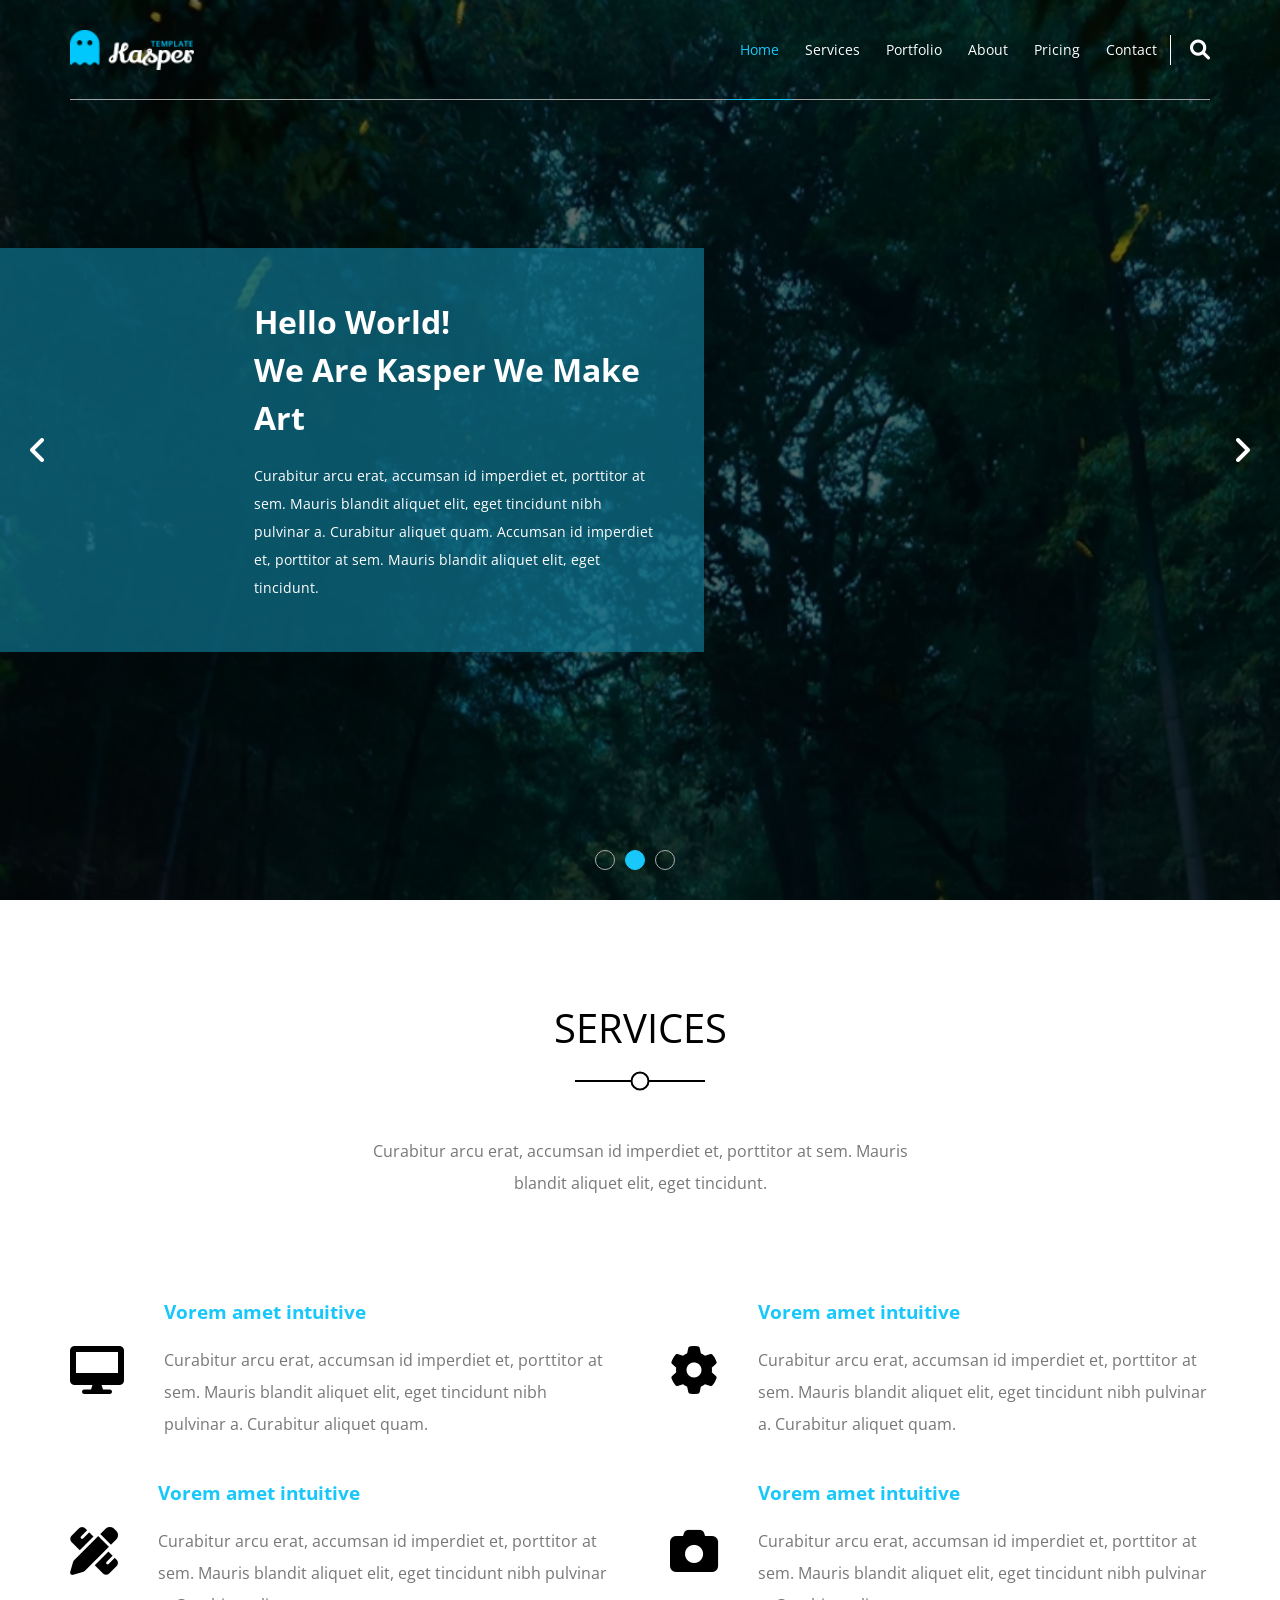
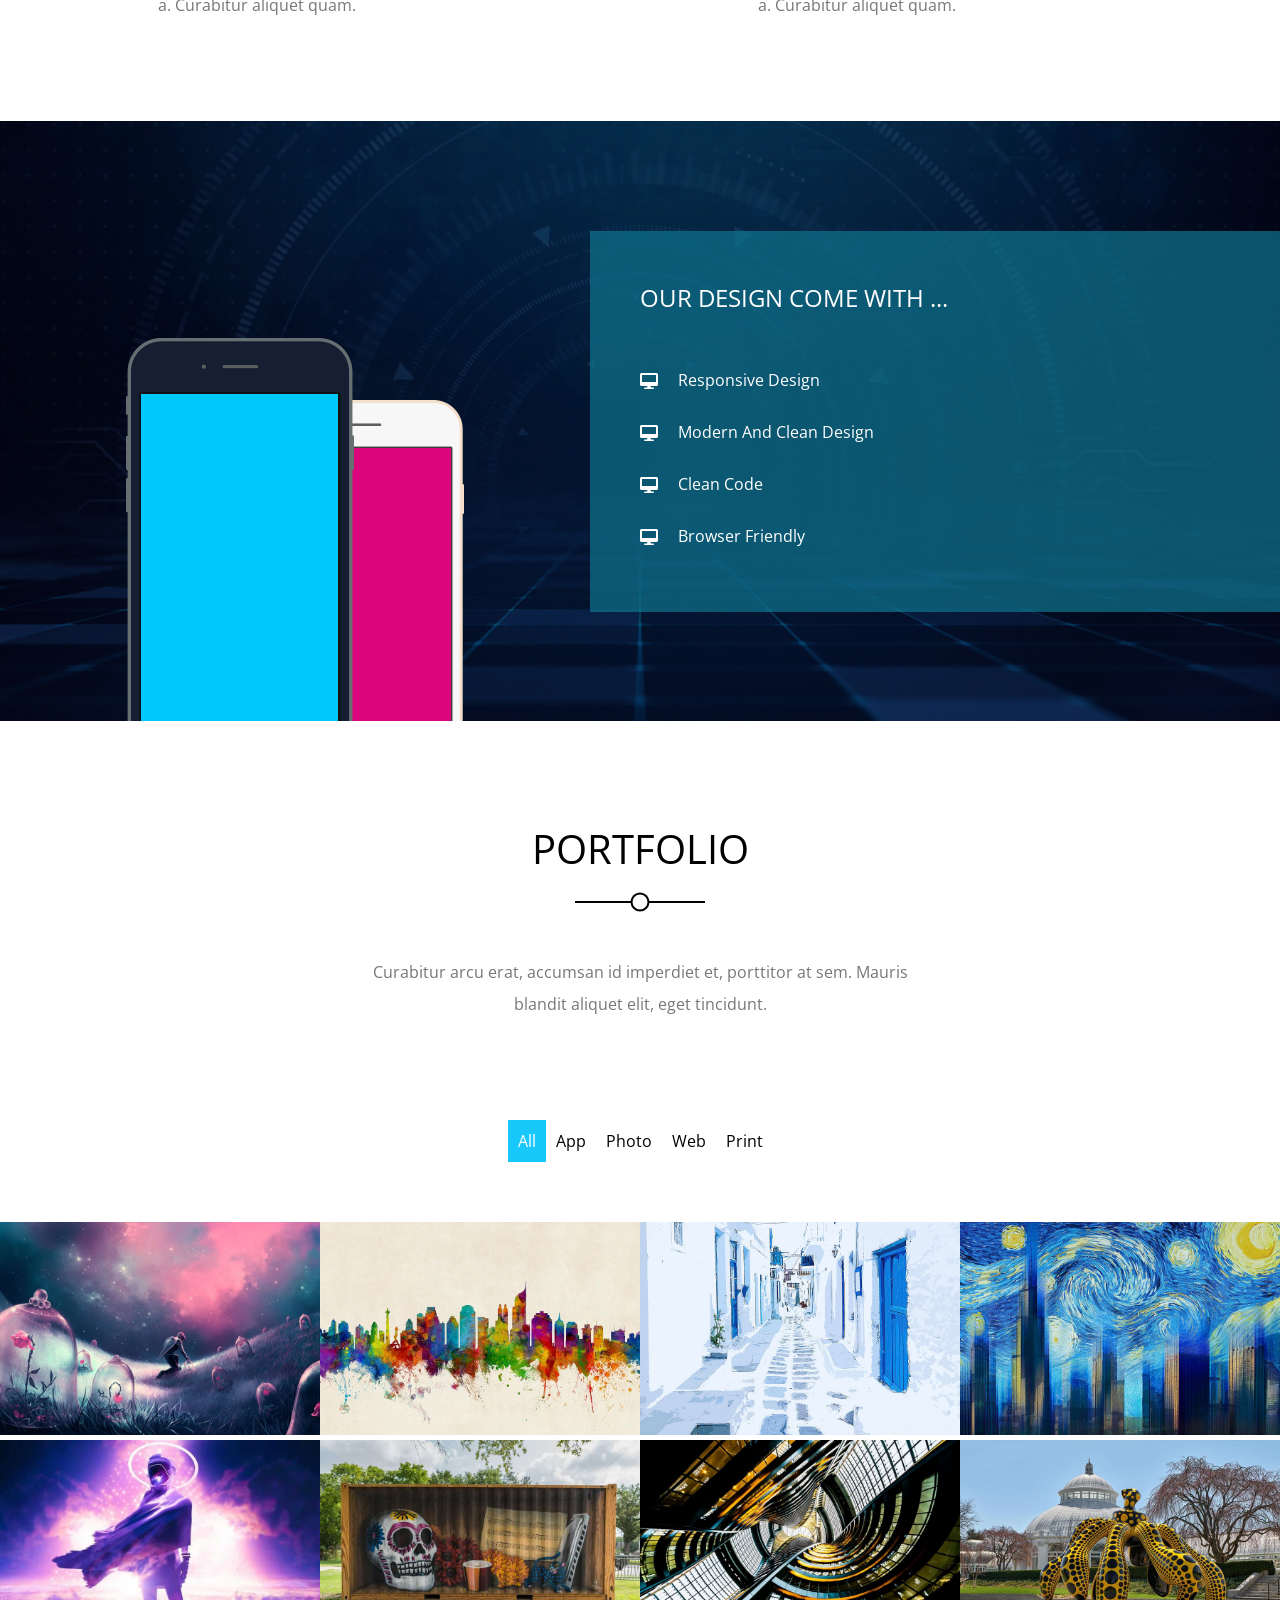
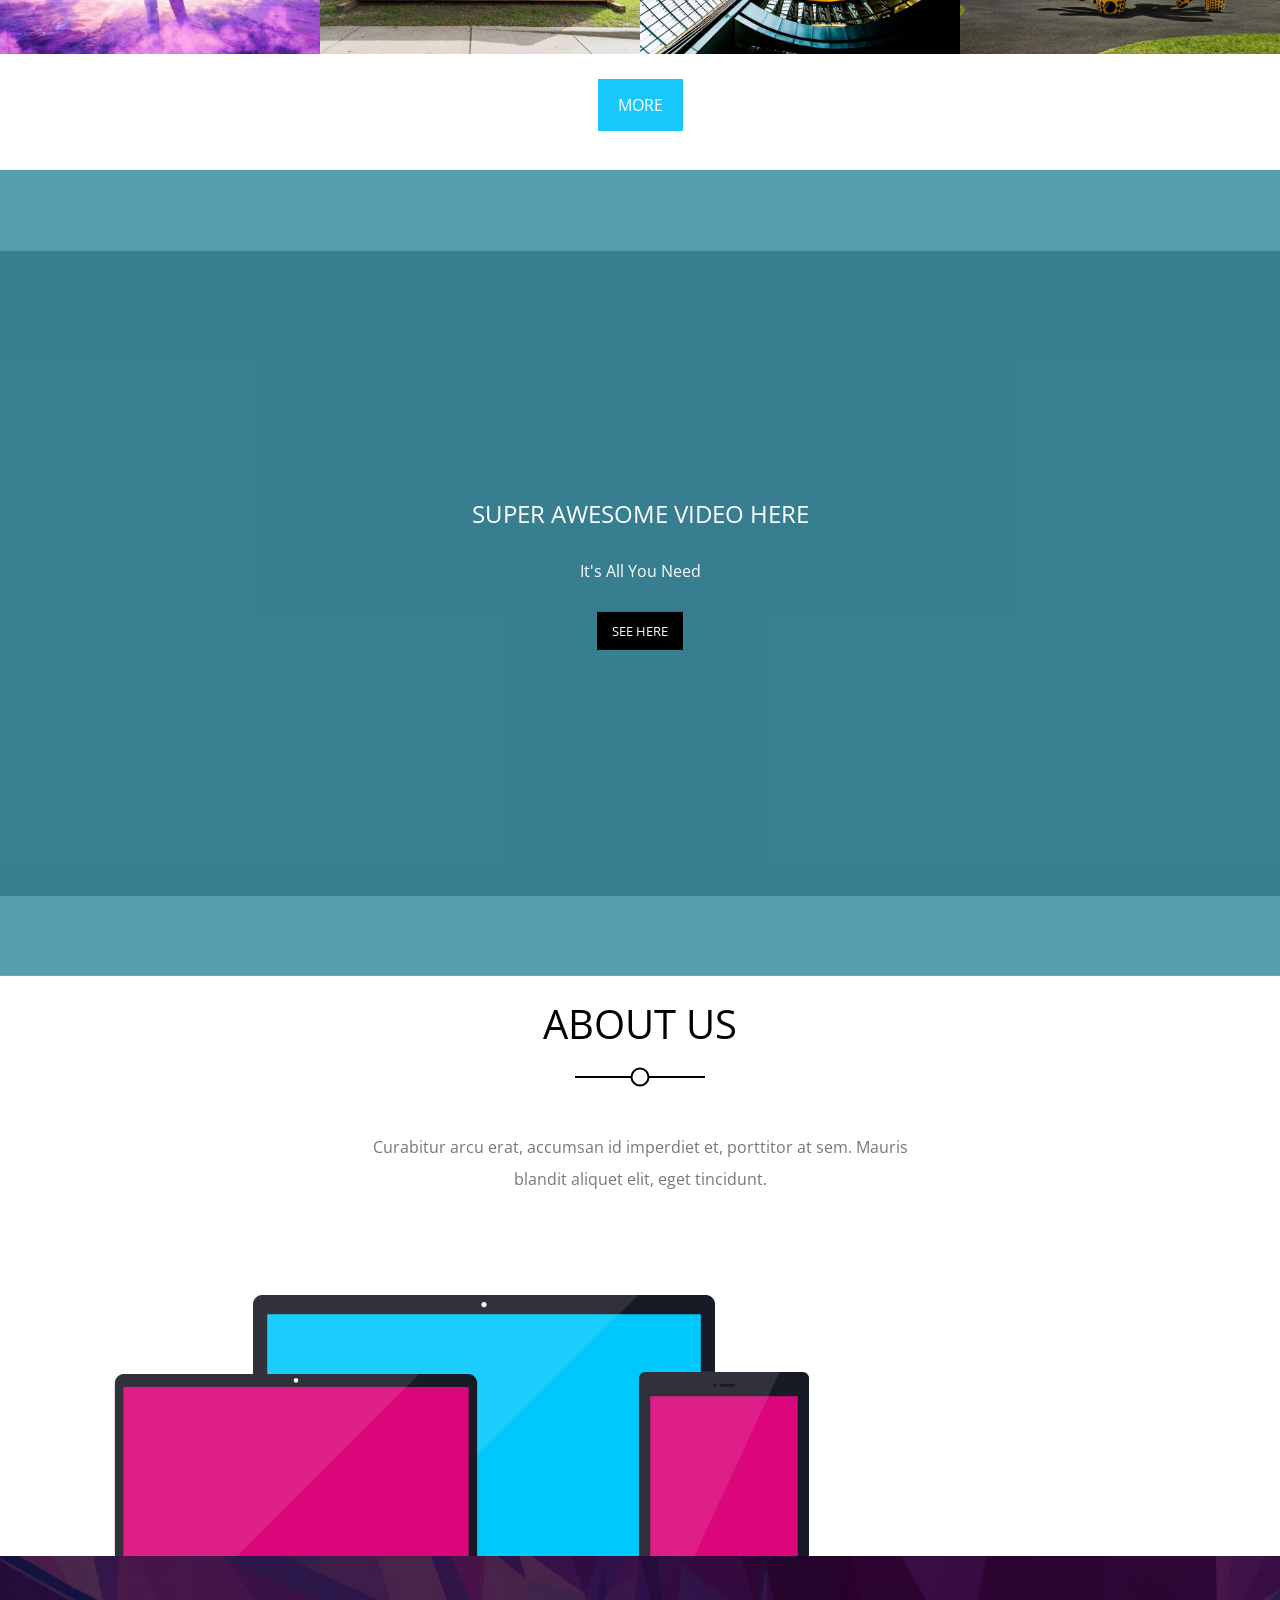
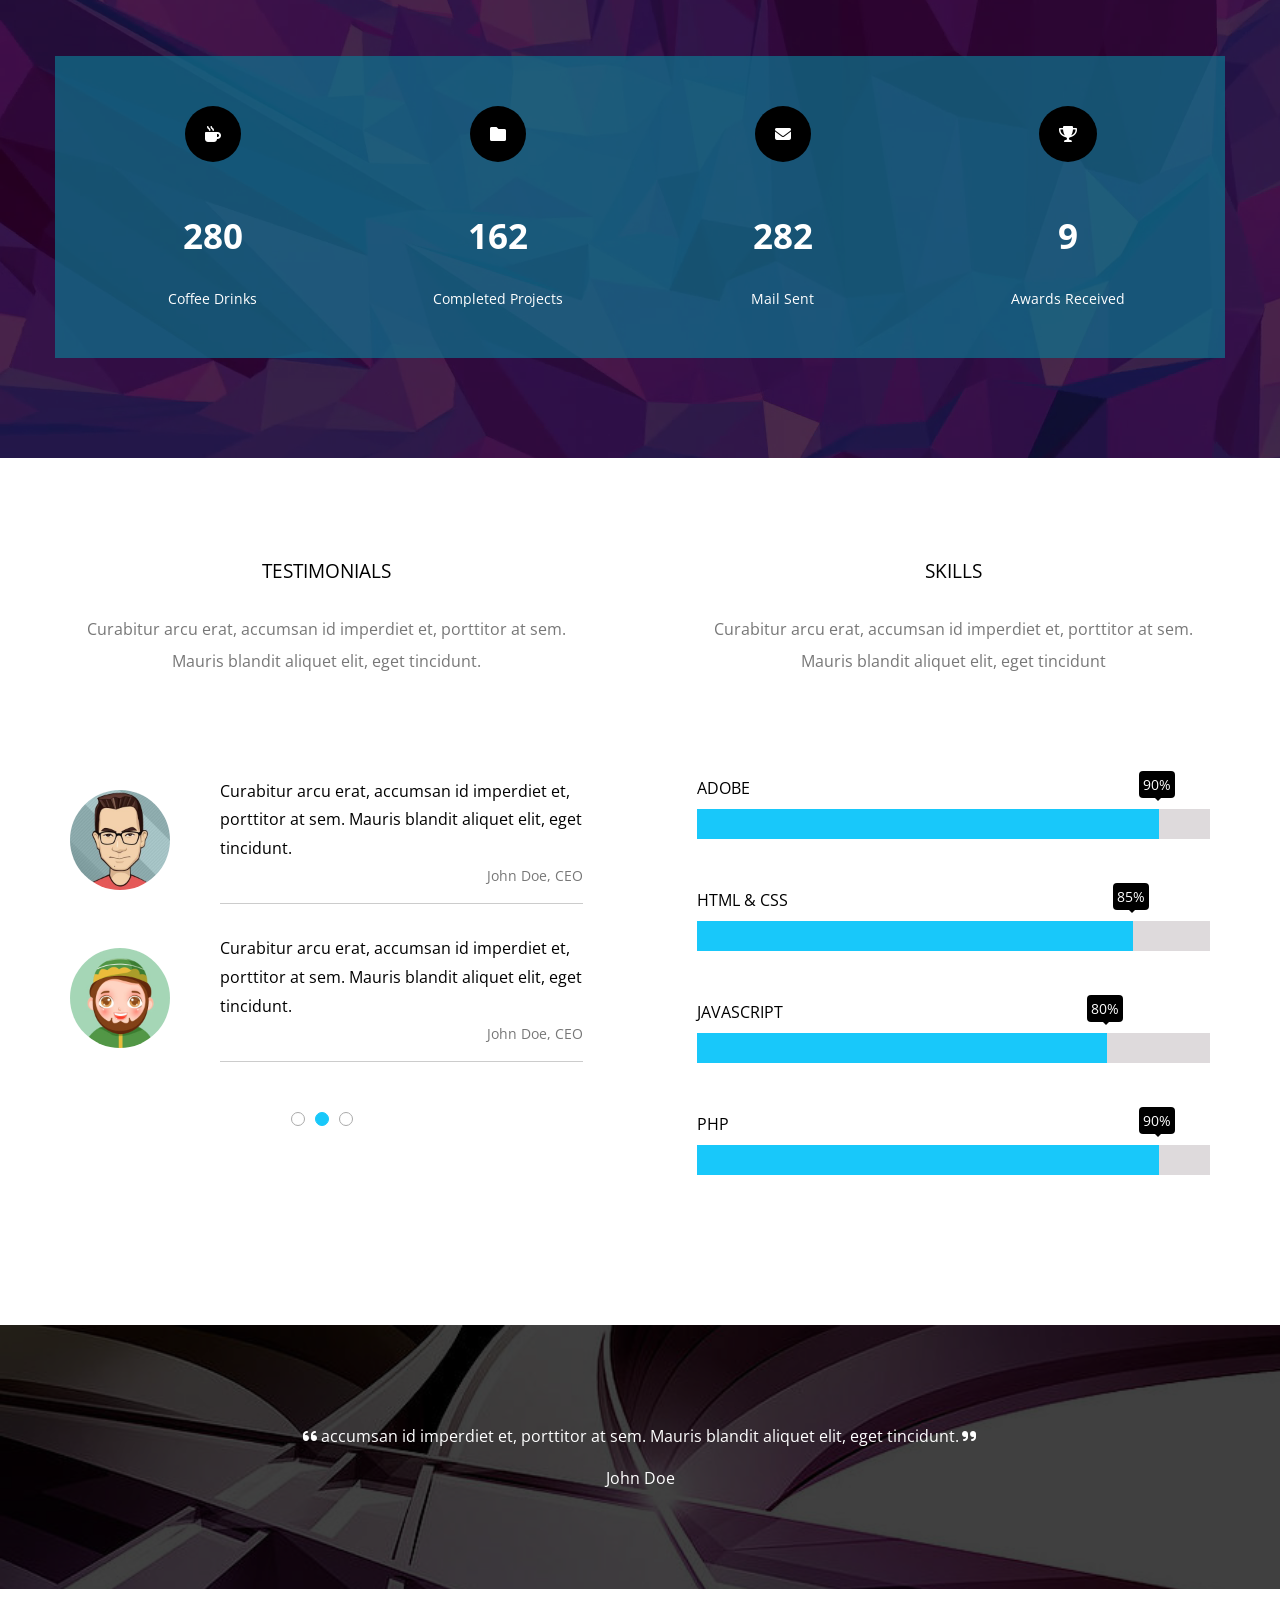
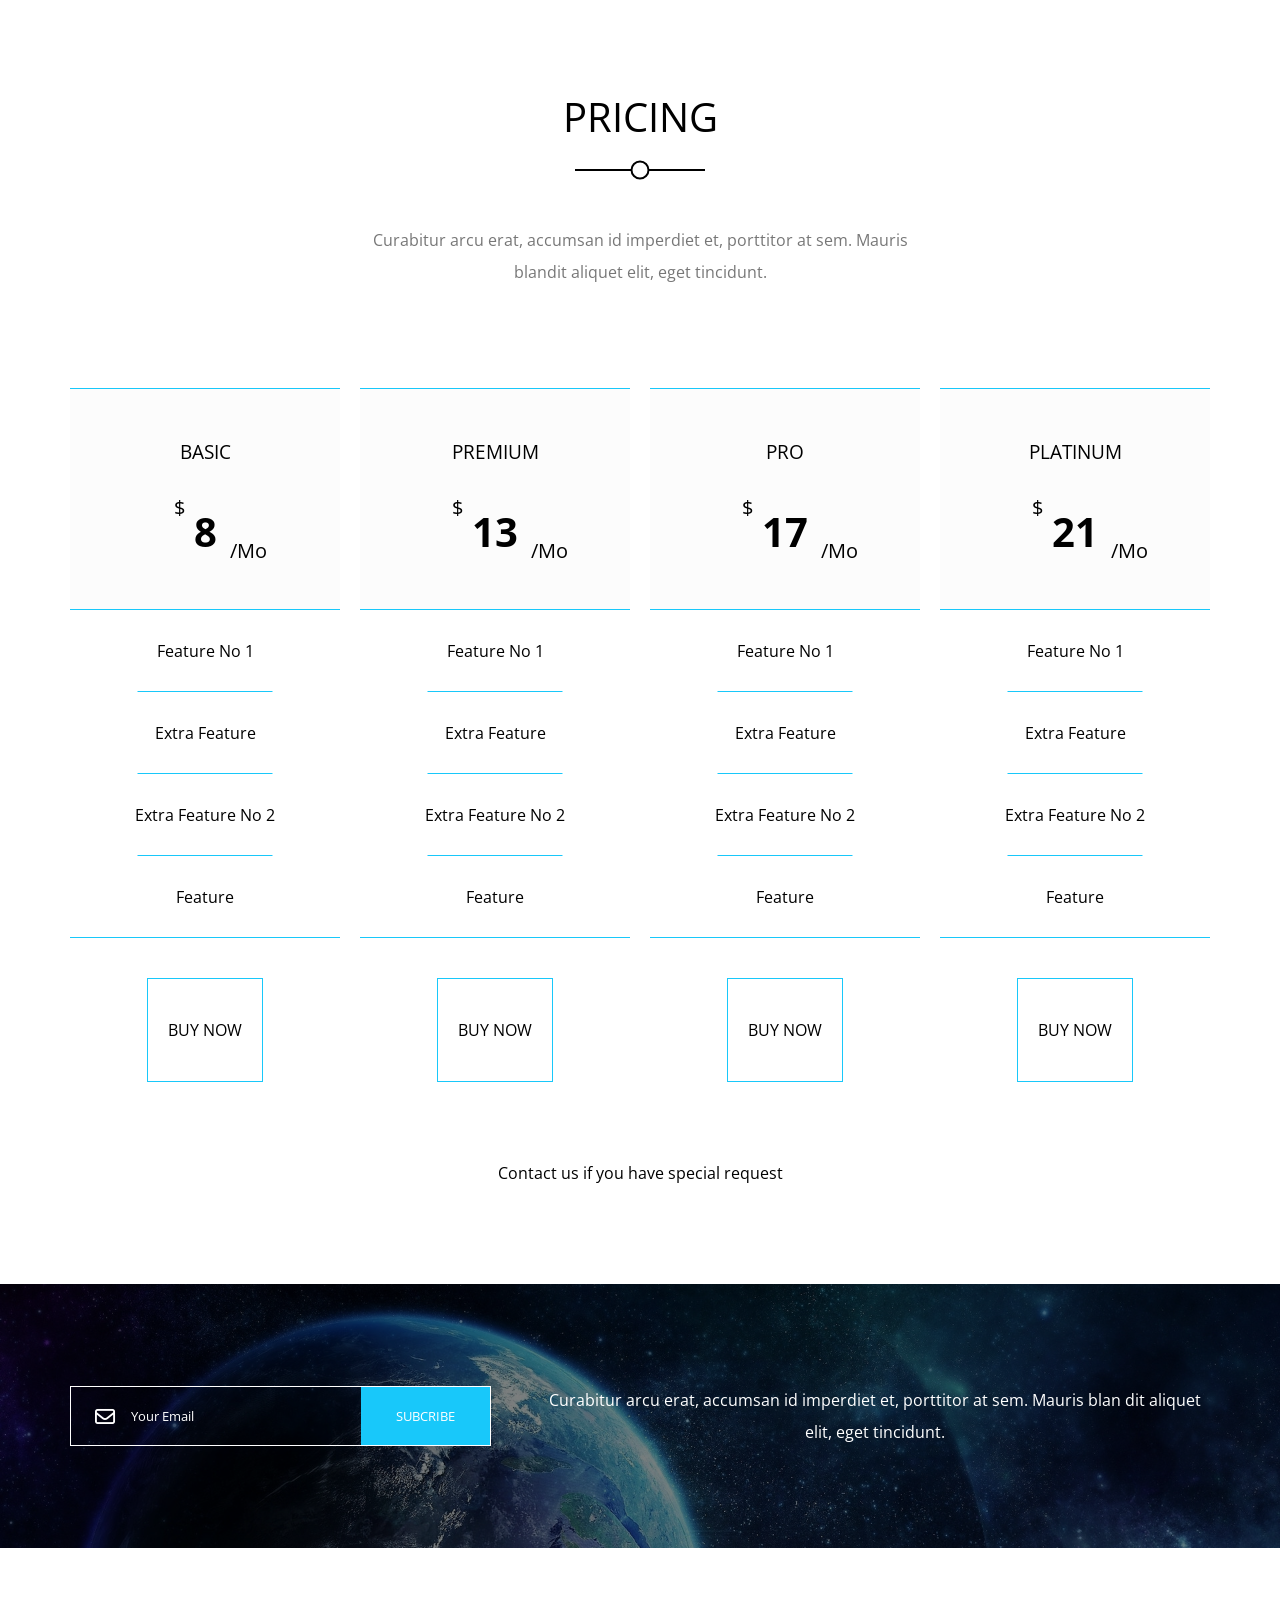
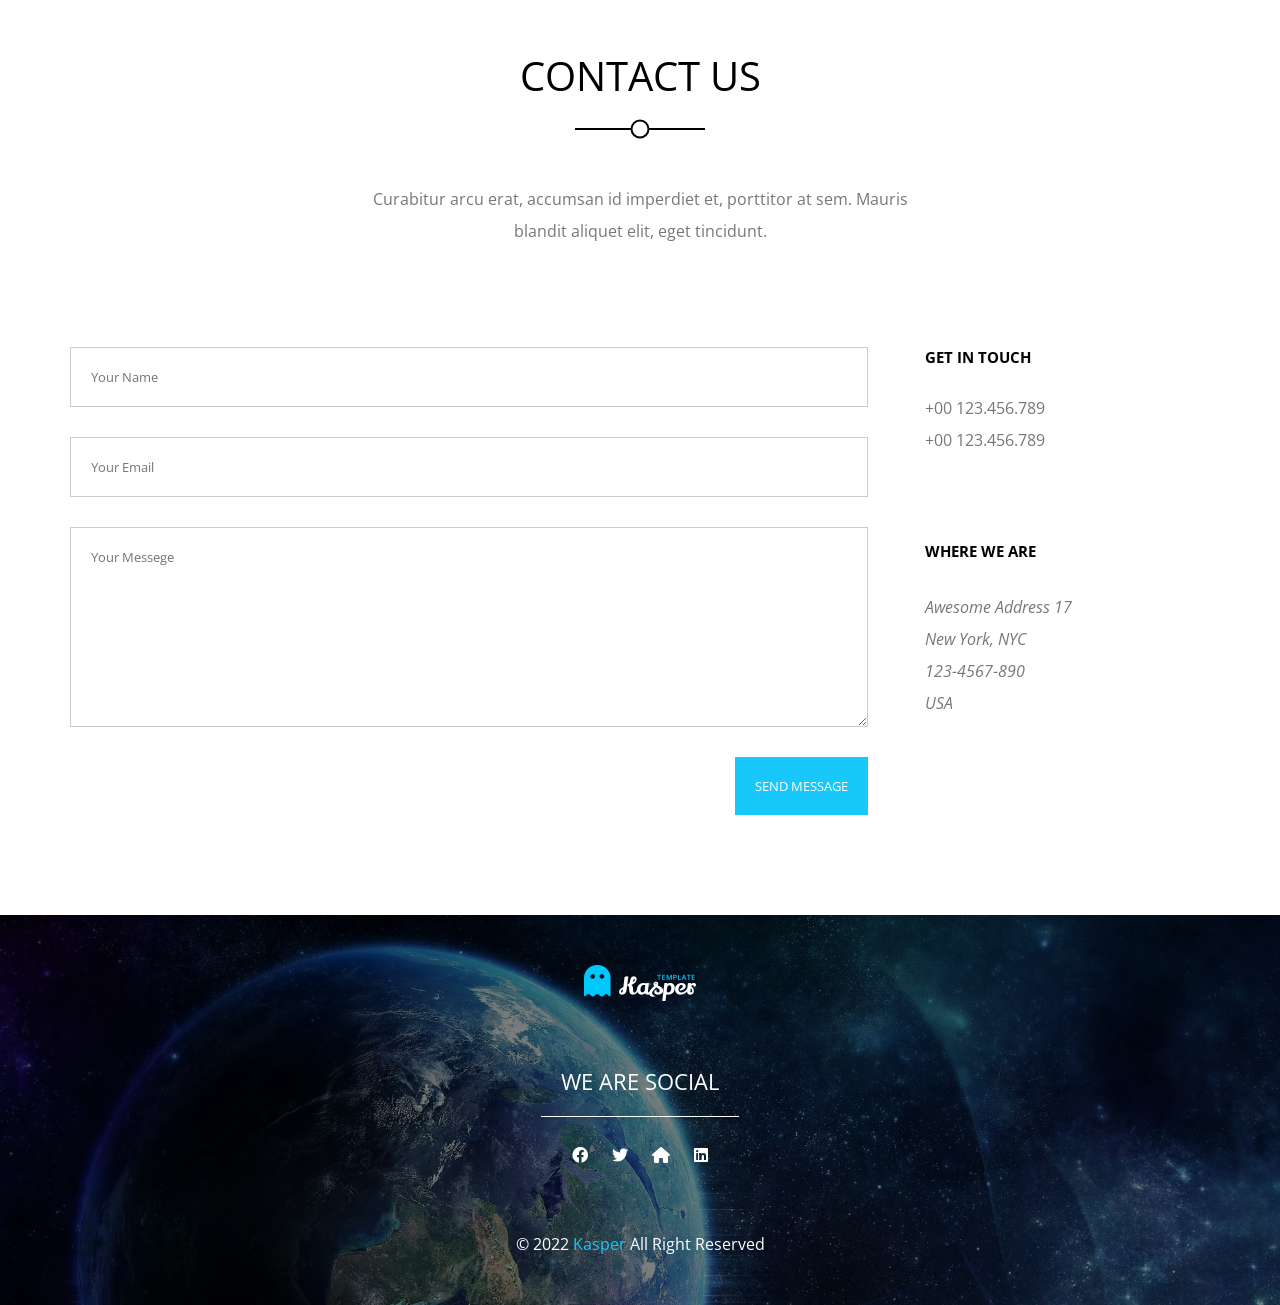
==== commit 8dfc07d6: "change all the website" ====
--- a/index.html
+++ b/index.html
@@ -4,14 +4,11 @@
     <meta charset="utf-8" />
     <meta http-equiv="X-UA-Compatible" content="ie=edge" />
     <meta name="viewport" content="width=device-width" />
-    <meta name="" content="width=device-width" />
     <title>Kasper | Template Two</title>
     <!-- Main Template CSS File -->
     <link rel="stylesheet" href="css/main.css" />
     <!-- Font Awesome Library -->
     <link rel="stylesheet" href="css/all.min.css" />
-    <!-- Render All Elements Normally -->
-    <link rel="stylesheet" href="css/normalize.css" />
     <!-- Google Fonts -->
     <link rel="preconnect" href="https://fonts.googleapis.com" />
     <link rel="preconnect" href="https://fonts.gstatic.com" crossorigin />
@@ -20,13 +17,13 @@
       rel="stylesheet"
     />
     <!-- Set the favicon for the website -->
-    <link rel="shortcut icon" href="assets/favicon.webp" type="image/x-icon" />
+    <link rel="shortcut icon" href="assets/favicon.jpg" type="image/x-icon" />
   </head>
   <body>
     <!-- Start Header -->
     <header>
       <div class="container">
-        <img src="assets/logo.webp" alt="logo" />
+        <img src="assets/logo.png" alt="logo" />
         <nav>
           <i class="fas fa-bars toggle-menu"></i>
           <ul>
@@ -134,7 +131,7 @@
     <!-- Start Design -->
     <div class="design">
       <div id="design-image" class="image">
-        <img src="./assets/mobile.webp" alt="mobile" />
+        <img src="./assets/mobile.png" alt="mobile" />
       </div>
       <div id="design-text" class="text">
         <h2>our design come with ...</h2>
@@ -167,56 +164,56 @@
       </div>
       <div class="imgs-container">
         <div class="box">
-          <img src="assets/shuffle-01.webp" alt="" />
-          <div class="caption">
-            <h4>Awesome Image</h4>
-            <p>Photography</p>
-          </div>
-        </div>
-        <div class="box">
-          <img src="assets/shuffle-02.webp" alt="" />
-          <div class="caption">
-            <h4>Awesome Image</h4>
-            <p>Photography</p>
-          </div>
-        </div>
-        <div class="box">
-          <img src="assets/shuffle-03.webp" alt="" />
+          <img src="assets/shuffle-01.jpg" alt="" />
+          <div class="caption">
+            <h4>Awesome Image</h4>
+            <p>Photography</p>
+          </div>
+        </div>
+        <div class="box">
+          <img src="assets/shuffle-02.jpg" alt="" />
+          <div class="caption">
+            <h4>Awesome Image</h4>
+            <p>Photography</p>
+          </div>
+        </div>
+        <div class="box">
+          <img src="assets/shuffle-03.jpg" alt="" />
           <div class="caption">
     <h4>Awesome Image</h4>
             <p>Photography</p>
           </div>
         </div>
         <div class="box">
-          <img src="assets/shuffle-04.webp" alt="" />
-          <div class="caption">
-            <h4>Awesome Image</h4>
-            <p>Photography</p>
-          </div>
-        </div>
-        <div class="box">
-          <img src="assets/shuffle-05.webp" alt="" />
-          <div class="caption">
-            <h4>Awesome Image</h4>
-            <p>Photography</p>
-          </div>
-        </div>
-        <div class="box">
-          <img src="assets/shuffle-06.webp" alt="" />
-          <div class="caption">
-            <h4>Awesome Image</h4>
-            <p>Photography</p>
-          </div>
-        </div>
-        <div class="box">
-          <img src="assets/shuffle-07.webp" alt="" />
-          <div class="caption">
-            <h4>Awesome Image</h4>
-            <p>Photography</p>
-          </div>
-        </div>
-        <div class="box">
-          <img src="assets/shuffle-08.webp" alt="" />
+          <img src="assets/shuffle-04.jpg" alt="" />
+          <div class="caption">
+            <h4>Awesome Image</h4>
+            <p>Photography</p>
+          </div>
+        </div>
+        <div class="box">
+          <img src="assets/shuffle-05.jpg" alt="" />
+          <div class="caption">
+            <h4>Awesome Image</h4>
+            <p>Photography</p>
+          </div>
+        </div>
+        <div class="box">
+          <img src="assets/shuffle-06.jpg" alt="" />
+          <div class="caption">
+            <h4>Awesome Image</h4>
+            <p>Photography</p>
+          </div>
+        </div>
+        <div class="box">
+          <img src="assets/shuffle-07.jpg" alt="" />
+          <div class="caption">
+            <h4>Awesome Image</h4>
+            <p>Photography</p>
+          </div>
+        </div>
+        <div class="box">
+          <img src="assets/shuffle-08.jpg" alt="" />
           <div class="caption">
             <h4>Awesome Image</h4>
             <p>Photography</p>
@@ -250,7 +247,7 @@
             Mauris blandit aliquet elit, eget tincidunt.
           </p>
         </div>
-        <img id="about-image" src="./assets/about.webp" alt="" />
+        <img id="about-image" src="./assets/about.png" alt="" />
       </div>
     </div>
     <!-- End About -->
@@ -289,7 +286,7 @@
             Mauris blandit aliquet elit, eget tincidunt.
           </p>
           <div class="person">
-            <img src="assets/skills-01.webp" alt="" />
+            <img src="assets/skills-01.jpg" alt="" />
             <div class="text">
               Curabitur arcu erat, accumsan id imperdiet et, porttitor at sem.
               Mauris blandit aliquet elit, eget tincidunt.
@@ -297,7 +294,7 @@
             </div>
           </div>
           <div class="person">
-            <img src="assets/skills-02.webp" alt="" />
+            <img src="assets/skills-02.jpg" alt="" />
             <div class="text">
               Curabitur arcu erat, accumsan id imperdiet et, porttitor at sem.
               Mauris blandit aliquet elit, eget tincidunt.
@@ -497,7 +494,7 @@
     <!-- Start Footer -->
     <footer>
       <div class="container">
-        <img src="assets/logo.webp" alt="" />
+        <img src="assets/logo.png" alt="" />
         <p>we are social</p>
         <div class="social-icons">
           <i class="fab fa-facebook"></i>
@@ -509,9 +506,6 @@
       </div>
     </footer>
     <!-- End Footer -->
-    <!-- Eruda Web Dev -->
-    <!-- <script src="./eruda.js"></script> -->
-    <!-- <script>eruda.init();</script> -->
     <script src="js/main.js"></script>
   </body>
 </html>
--- a/css/main.css
+++ b/css/main.css
@@ -232,7 +232,7 @@
   width: 100vw;
   position: relative;
   background-color: #1f2021;
-  background-image: url("../../../assets/landing-2.webp");
+  background-image: url("../../../assets/landing-2.png");
   background-size: cover;
   background-repeat: no-repeat;
   transition: .5s;
@@ -375,7 +375,7 @@
   height: 600px;
   padding-top: 100px;
   padding-bottom: 100px;
-  background-image: url("../../../assets/design-features.webp");
+  background-image: url("../../../assets/design-features.jpg");
   background-position: cover;
   align-items: center;
   position: relative;
@@ -593,7 +593,7 @@
 /* Start Status */
 .status {
   position: relative;
-  background-image: url("../../../assets/stats.webp");
+  background-image: url("../../../assets/stats.png");
   padding-top: 100px;
   padding-bottom: 100px;
   text-align: center;
@@ -774,7 +774,7 @@
 .qoute {
   padding-top: 100px;
   padding-bottom: 100px;
-  background-image: url("../../../assets/quote.webp");
+  background-image: url("../../../assets/quote.jpg");
   background-size: cover;
   position: relative;
   text-align: center;
@@ -903,7 +903,7 @@
 .subscribe {
   padding-top: 100px;
   padding-bottom: 100px;
-  background-image: url("../../../assets/subscribe.webp");
+  background-image: url("../../../assets/subscribe.jpg");
   background-size: cover;
   position: relative;
 }
@@ -1069,7 +1069,7 @@
   position: relative;
   padding-top: 50px;
   padding-bottom: 50px;
-  background-image: url("../../../assets/subscribe.webp");
+  background-image: url("../../../assets/subscribe.jpg");
   background-size: cover;
 }
 footer:before {
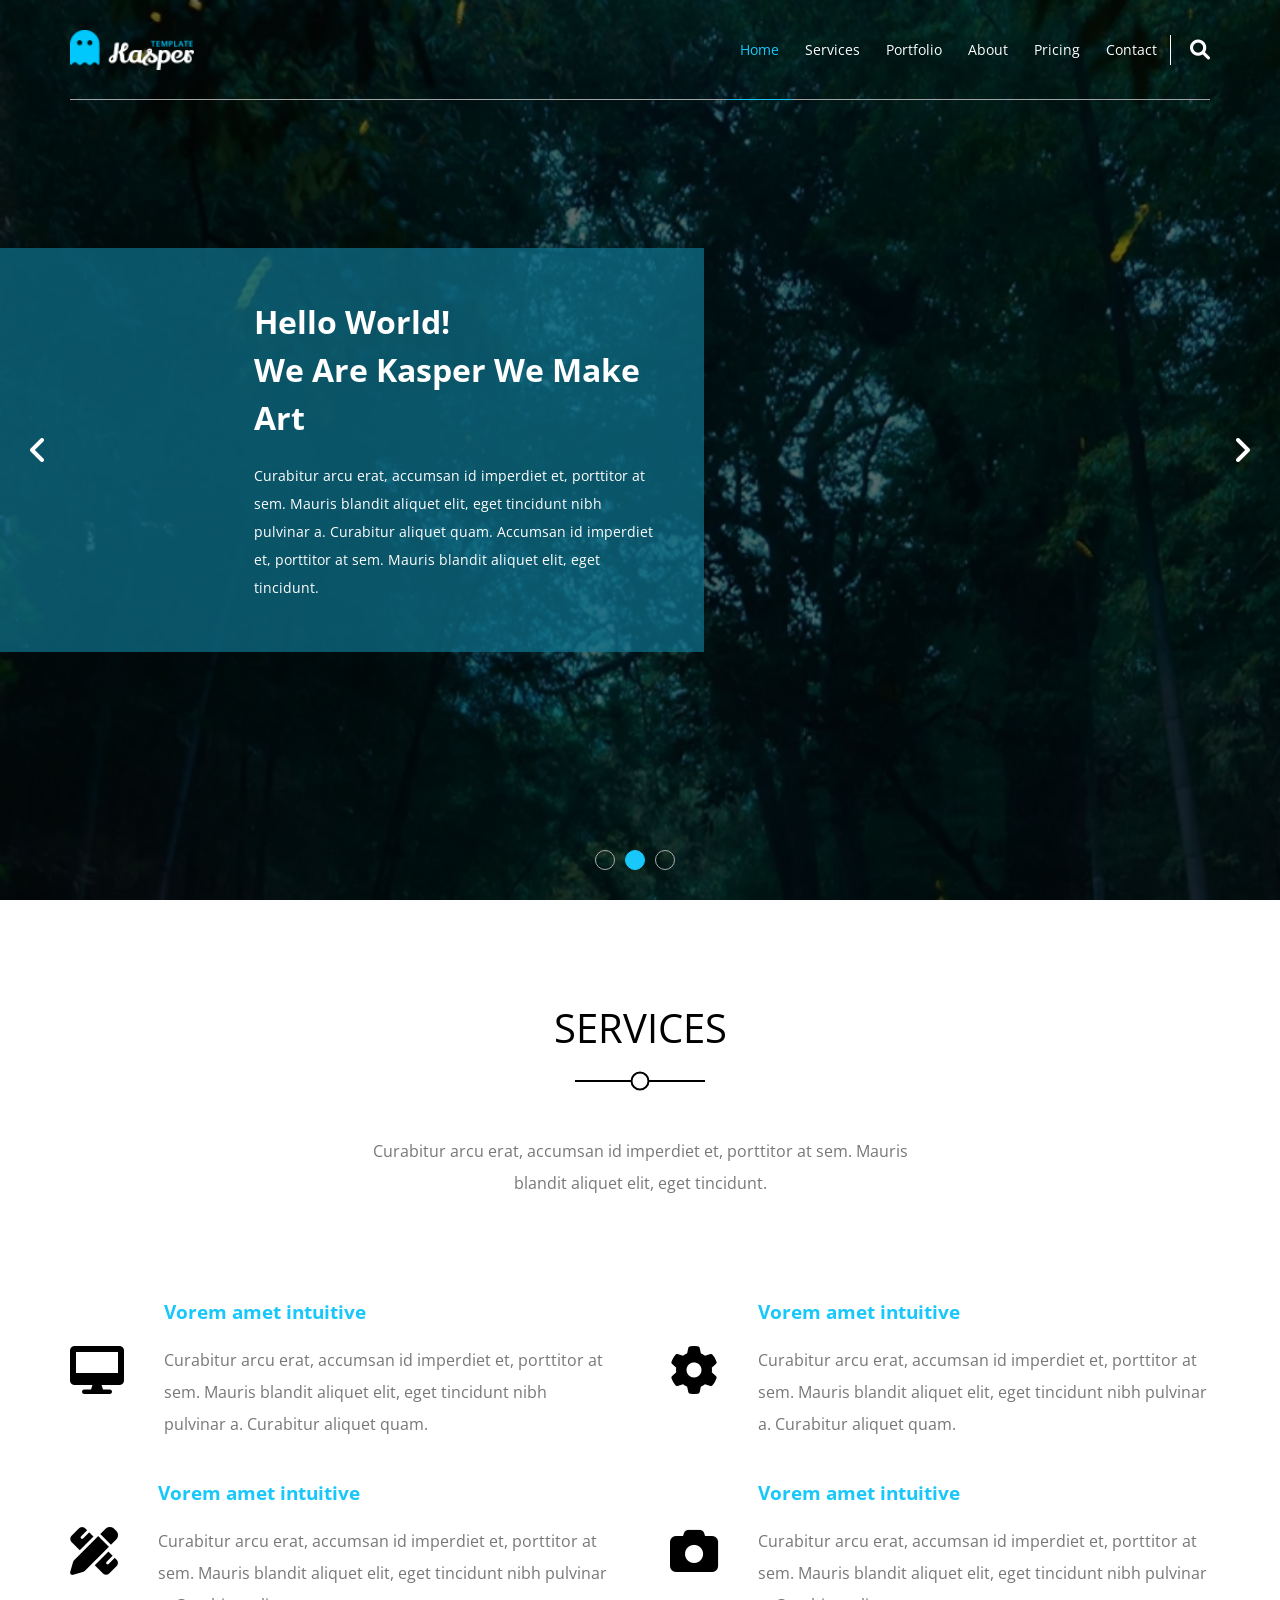
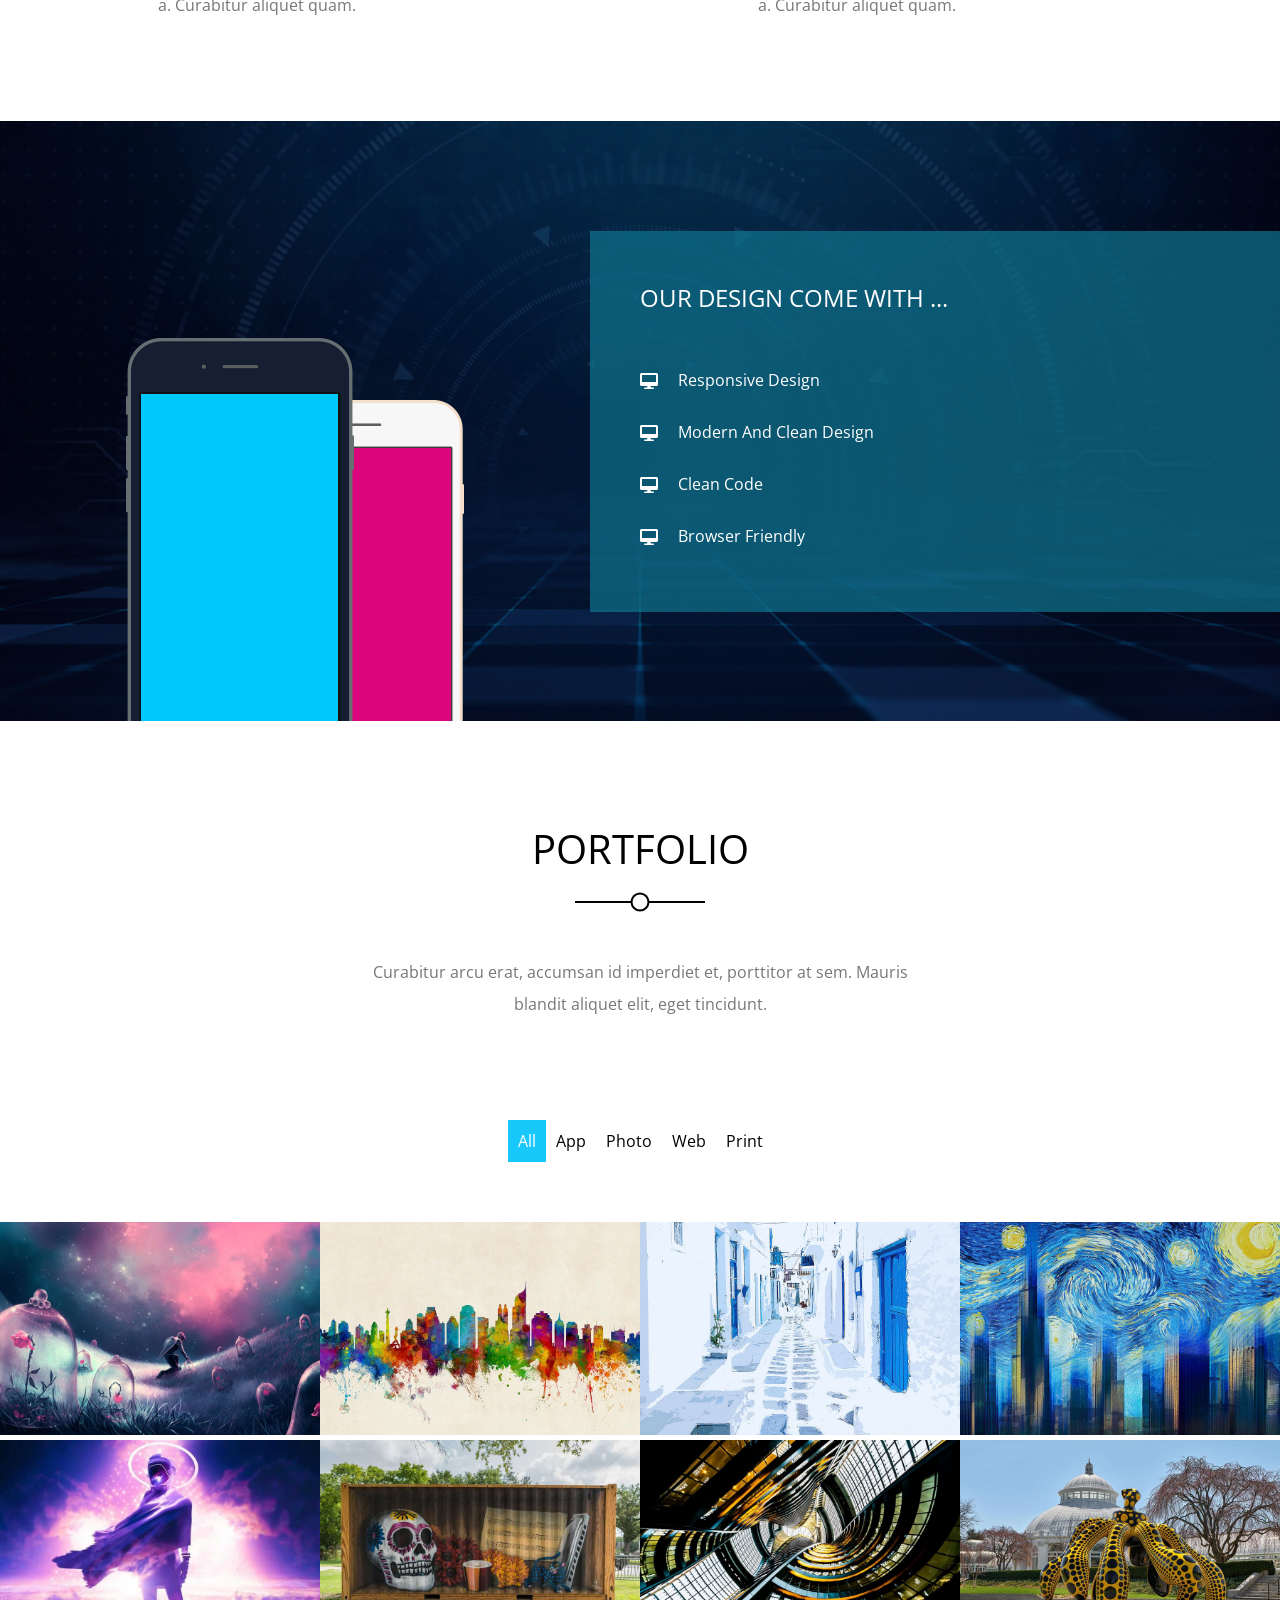
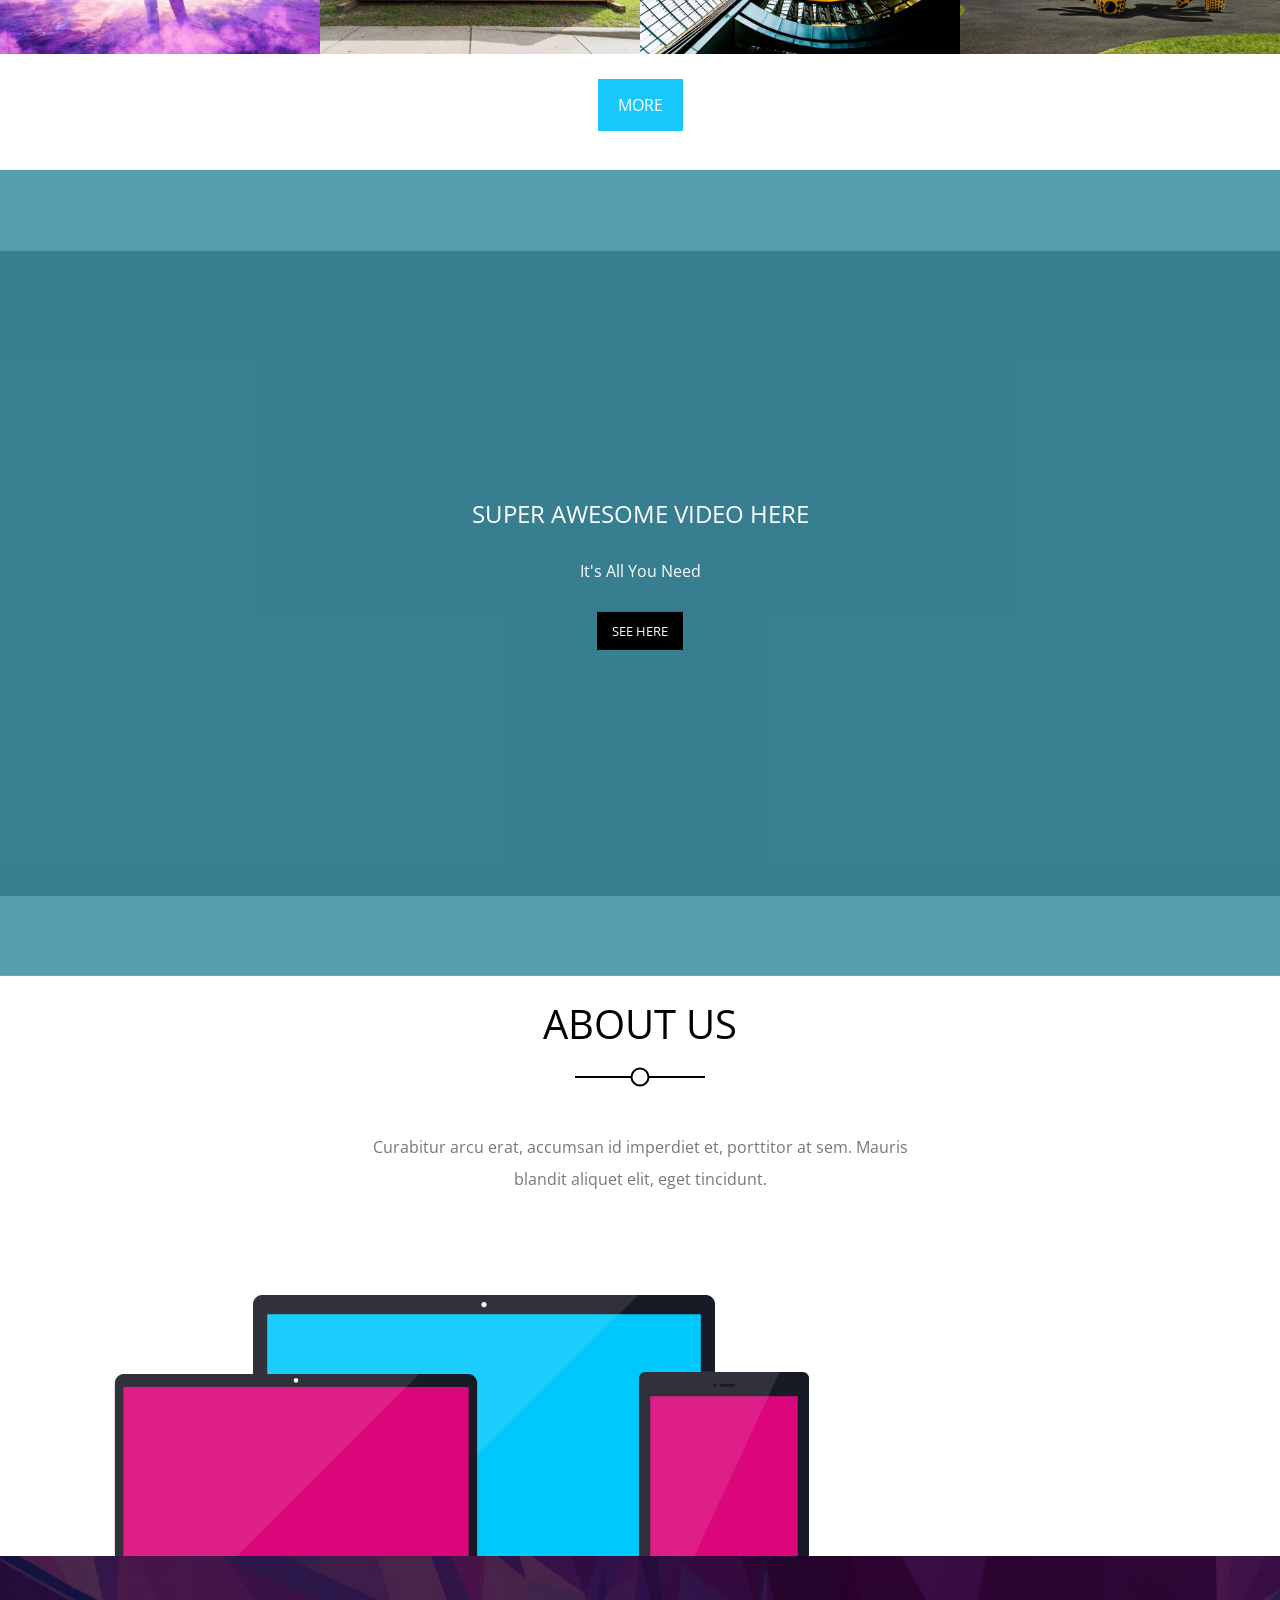
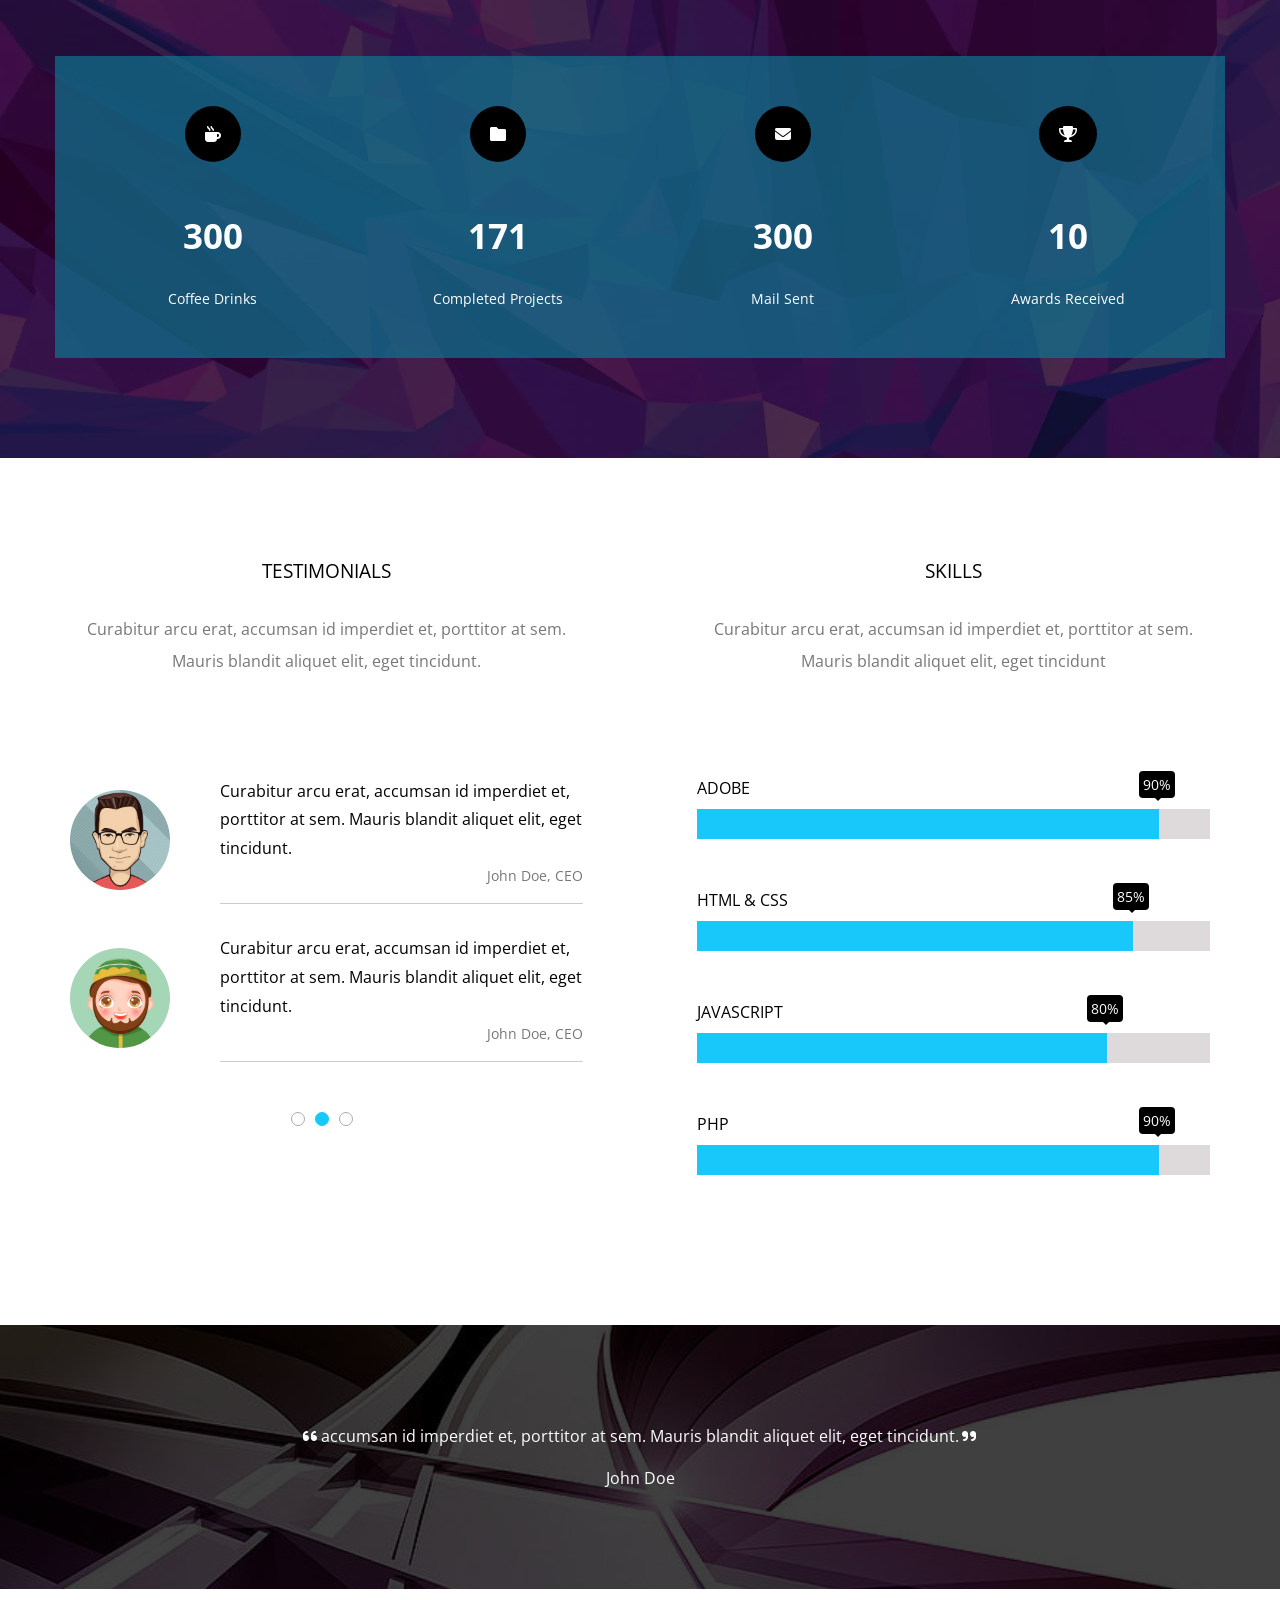
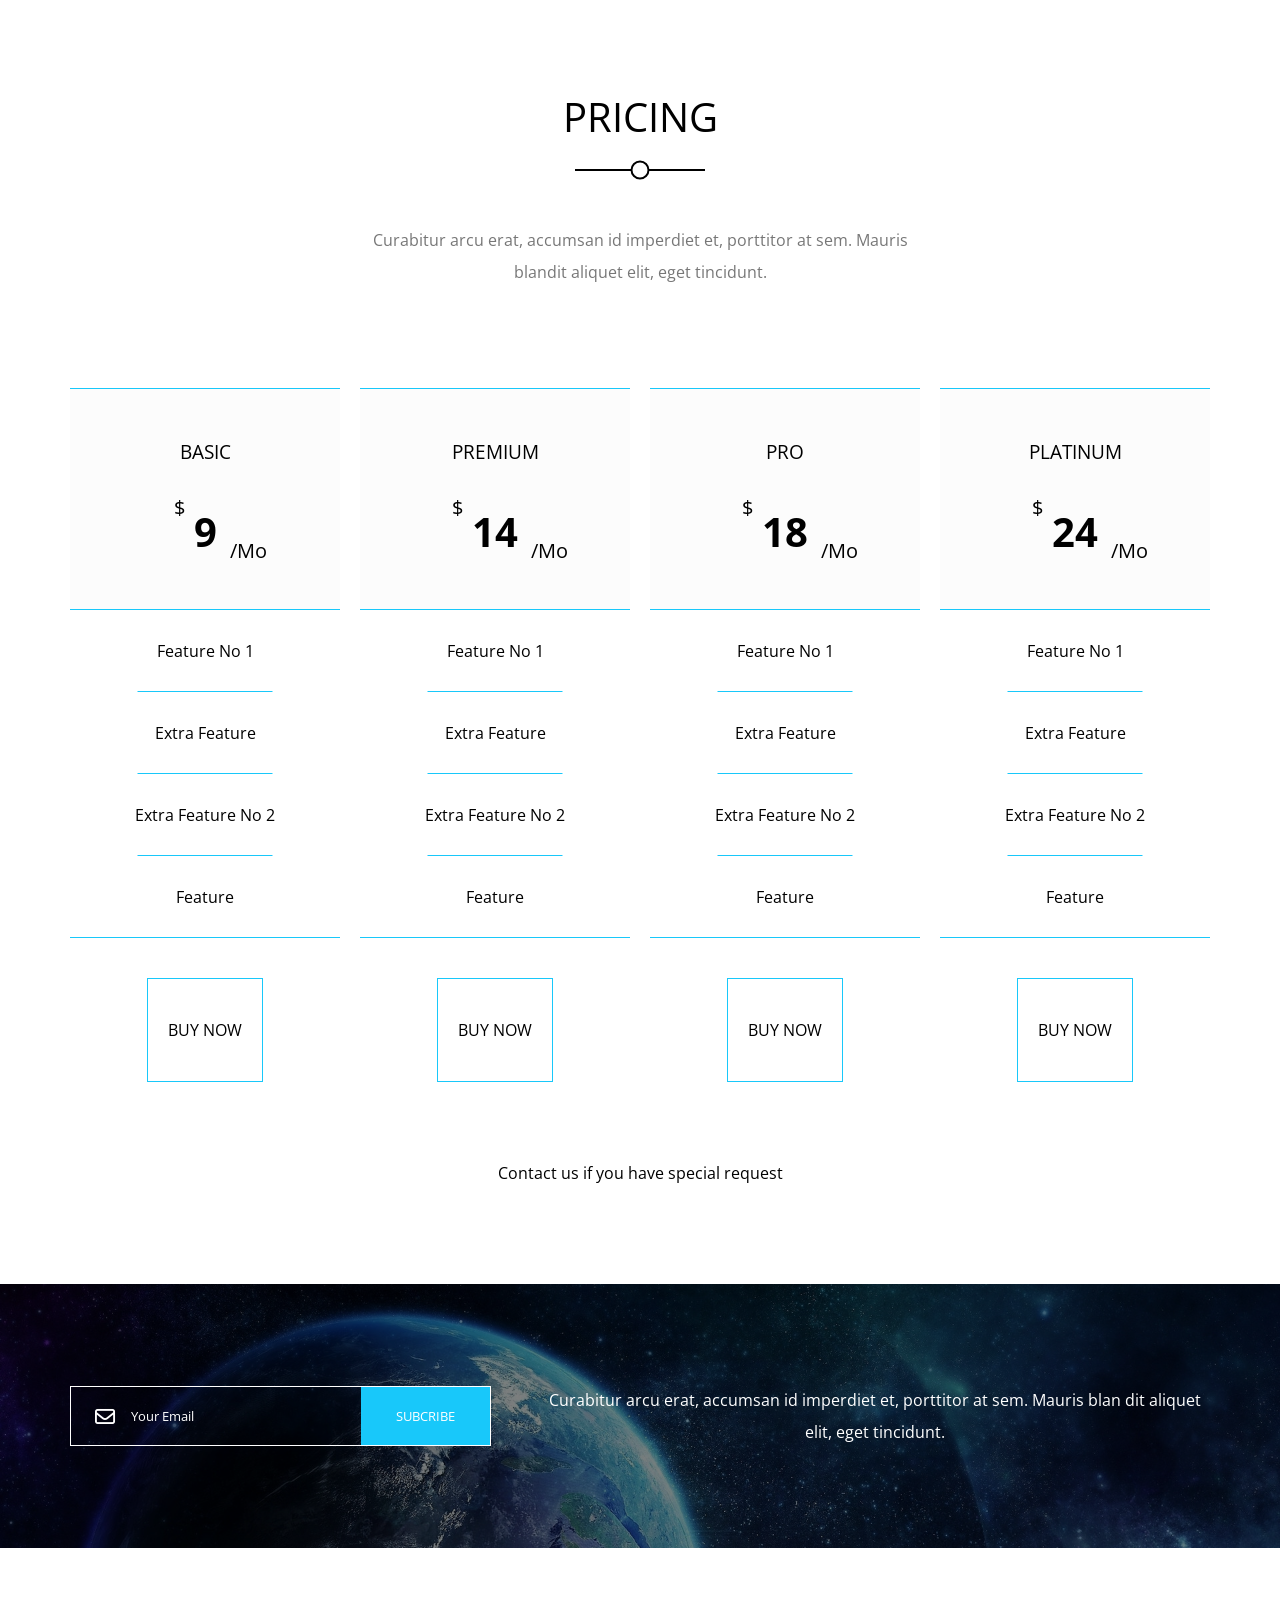
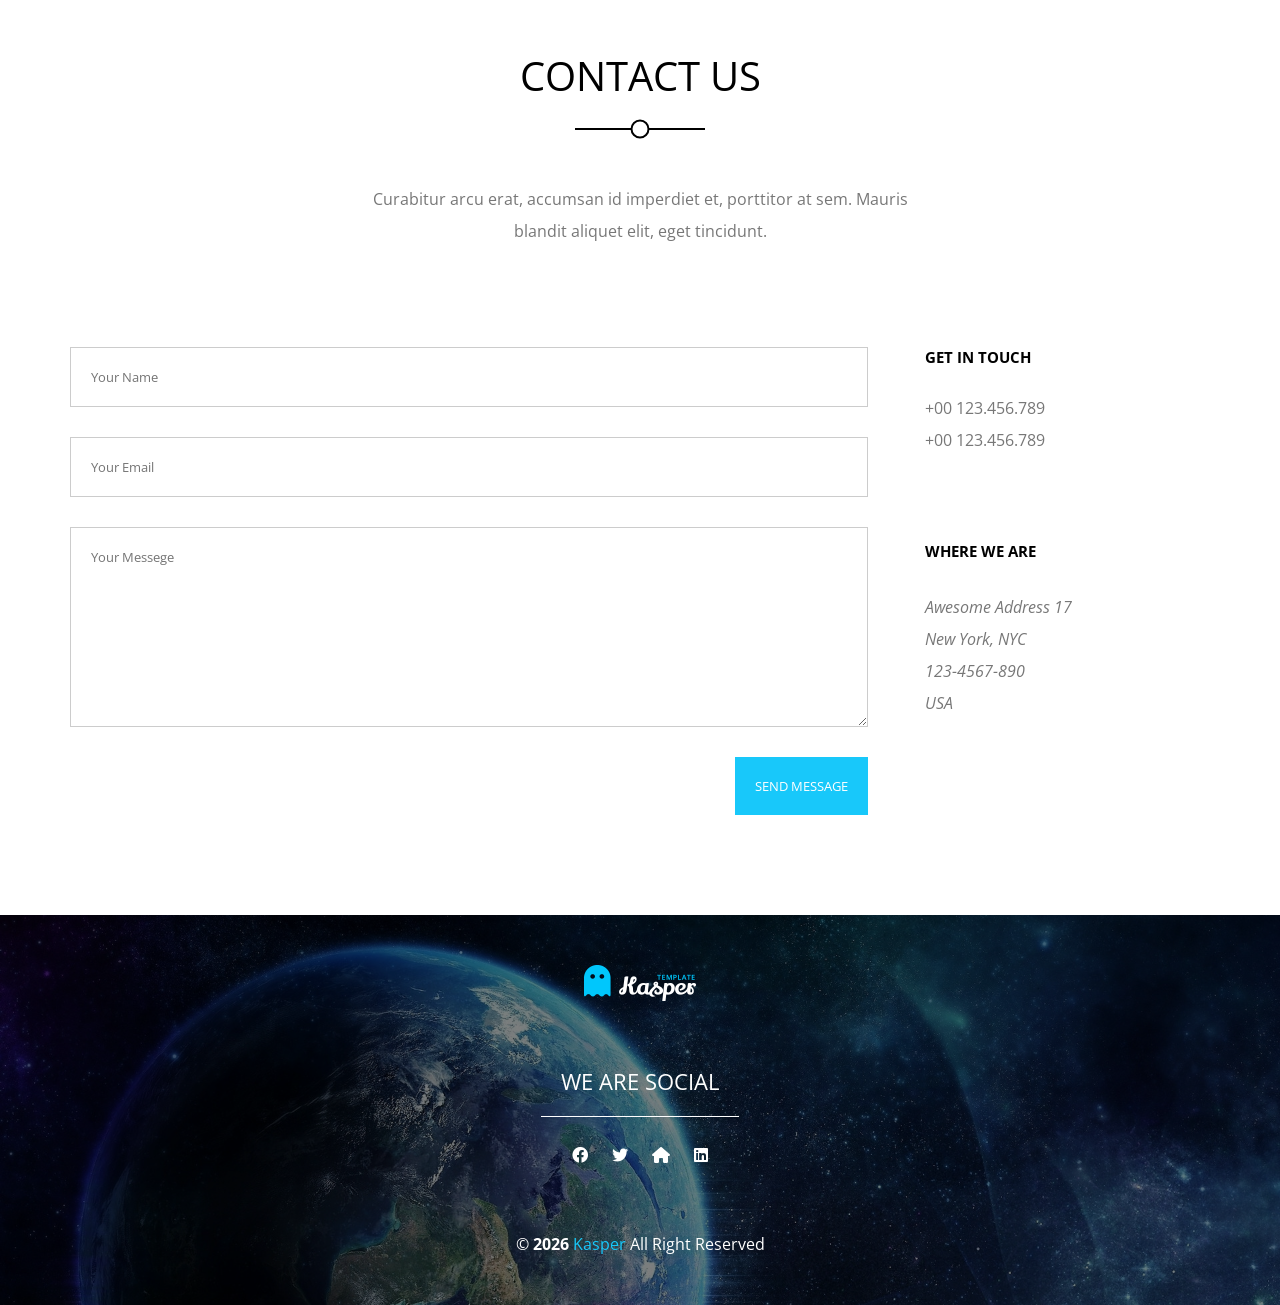
==== commit 54b741c3: "add dynamic date" ====
--- a/index.html
+++ b/index.html
@@ -502,7 +502,7 @@
           <i class="fas fa-home"></i>
           <i class="fab fa-linkedin"></i>
         </div>
-        <p class="copyright">&copy; 2022 <span>Kasper</span> All Right Reserved </p>
+        <p class="copyright">&copy; <b></b> <span>Kasper</span> All Right Reserved </p>
       </div>
     </footer>
     <!-- End Footer -->
